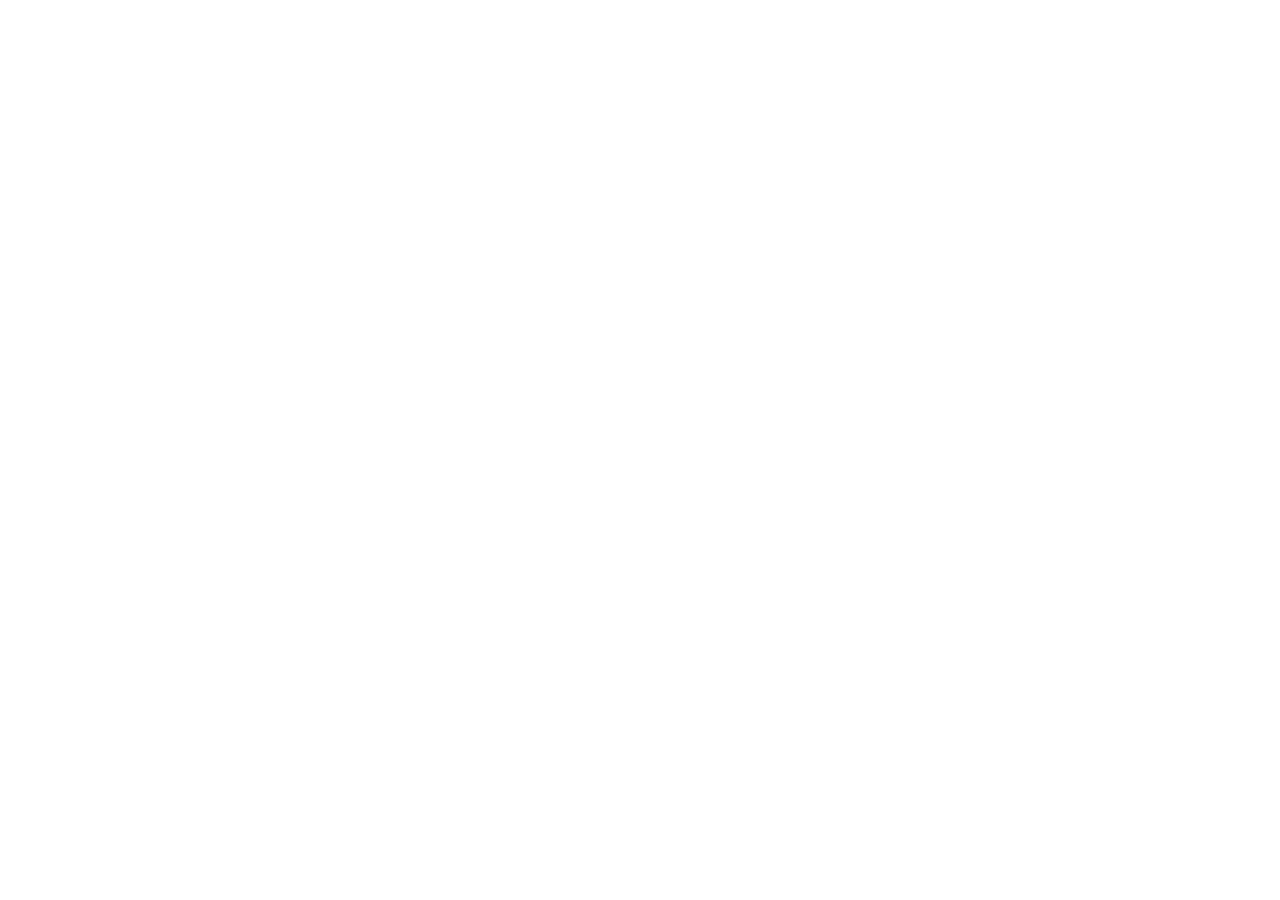
==== index.html @ 3e801aa1 "Add files via upload" ====
<!DOCTYPE html>
<html lang="en">
<head>
    <meta charset="UTF-8">
    <meta http-equiv="X-UA-Compatible" content="IE=edge">
    <meta name="viewport" content="width=device-width, initial-scale=1.0">
    <title>Website with login and registration form</title>
    <link rel="stylesheet" href="style.css">
</head>
<body>
    
    <header class="navigation">
        <h2 class="logo">Logo</h2>
        <nav class="navigation">
            <a href="#">Home</a>
            <a href="#">About</a>
            <a href="#">Servies</a>
            <a href="#">Contact</a>
        </nav>
        <button class="btnLogin-popup">Login</button>
    </header>
    <div class="wrapper">
        <span class="icon-close"><ion-icon name="close"></ion-icon></span>
        <div class="form-box login">
            <h2>Login</h2>
            <form action="#">
                <div class="input-box">
                    <span class="icon"><ion-icon name="mail"></ion-icon></span>
                    <input type="text" required>
                    <label>Email</label>
                </div>
                <div class="input-box">
                    <span class="icon"><ion-icon name="lock-closed"></ion-icon></span>
                    <input type="password" required>
                    <label>Password</label>
                </div>
                <div class="remember-forgot">
                    <label><input type="checkbox">Remember me</label>
                    <a href="#">Forgot Password?</a>
                </div>
                <button type="subm" class="btn">Login</button>
                <div class="login-register">
                    <p>Don't have an account? <a href="#" class="register-link">Register</a></p>
                </div>
            </form>
        </div>


        <div class="form-box register">
            <h2>Registration</h2>
            <form action="#">
                <div class="input-box">
                    <span class="icon"><ion-icon name="person"></ion-icon></span>
                    <input type="text" required>
                    <label>Username</label>
                </div>

                <div class="input-box">
                    <span class="icon"><ion-icon name="mail"></ion-icon></span>
                    <input type="text" required>
                    <label>Email</label>
                </div>
                <div class="input-box">
                    <span class="icon"><ion-icon name="lock-closed"></ion-icon></span>
                    <input type="password" required>
                    <label>Password</label>
                </div>
                <div class="remember-forgot">
                    <label><input type="checkbox">I agree to the terms & conditions</label>
                </div>
                <button type="submit" class="btn">Register</button>
                <div class="login-register">
                    <p>Already have an account? <a href="#" class="login-link">Login</a></p>
                </div>
            </form>
        </div>
    </div>

<script src="script.js"></script>
<script type="module" src="https://unpkg.com/ionicons@7.1.0/dist/ionicons/ionicons.esm.js"></script>
<script nomodule src="https://unpkg.com/ionicons@7.1.0/dist/ionicons/ionicons.js"></script>
    
</body>
</html>
---- style.css ----
@import url('https://fonts.googleapis.com/css2?family=DM+Sans:wght@400;500;700;900&display=swap');

*{
    margin: 0;
    padding: 0;
    box-sizing: border-box;
    font-family: 'DM Sans', sans-serif;
}

body{
    display: flex;
    justify-content: center;
    align-items: center;
    min-height: 100vh;
    background: url('/bg.jpg') no-repeat;
    background-size: cover;
    background-position: center;
}

header {
    position:absolute;
    top: 0;
    left: 0;
    width: 100%;
    padding: 10px 100px;
    display: flex;
    justify-content: space-between;
    align-items: center;
    z-index: 99;
}

.logo{
    font-size: 2em;
    color: #fff;
    user-select: none;
    font-weight: 900 !important;
}

.navigation{
    display: flex;
    align-items: center;
    margin-left: auto;
}

.navigation a {
    position: relative;
    font-size: 1.1em;
    color: #fff;
    text-decoration: none;
    font-weight: 500;
    margin-left: 40px;
}
.navigation a::after{
    content: '';
    position: absolute;
    left: 0;
    bottom: -6px;
    width: 100%;
    height: 3px;
    background: #fff;
    border-radius: 5px;
    transform: scaleX(0);
    transition: transform .5s;
}
.navigation a:hover:after{
    transform-origin: left;
    transform: scaleX(1);
}
.navigation .btnLogin-popup{
    width: 130px;
    height: 50px;
    background: transparent;
    border: 2px solid #fff;
    outline: none;
    border-radius: 6px;
    cursor: pointer;
    font-size: 1.1em;
    color: #fff;
    font-weight: 500;
    margin-left: 40px;
    transition: 0.5s;
}
.navigation .btnLogin-popup:hover{
    background: #fff;
    color: #162938;
}
.wrapper{
    position: relative;
    width: 400px;
    height: 440px;
    background: transparent;
    border: 2px solid rgba(255, 255, 255, 0.5);
    border-radius: 20px;
    backdrop-filter: blur(20px);
    box-shadow: 0 0 30px rgba(0, 0, 0, 0.5);
    display: flex;
    justify-content: center;
    align-items: center;
    overflow: hidden;
    transform: scale(0);
    transition: transform 0.5s ease ,height 0.2s ease;
}
.wrapper.active-popup{
    transform: scale(1);
}
.wrapper.active{
    height: 520px;
}
.wrapper .form-box{
    width: 100%;
    padding: 40px;
}
.wrapper .form-box.login{
    transition: transform 0.18s ease;
    transform: translateX(0);
}
.wrapper.active .form-box.login{
    transition: none;
    transform: translateX(-400px);
}
.wrapper .form-box.register{
    position: absolute;
    transition: none;
    transform: translateX(400px);
}
.wrapper.active .form-box.register{
    transition: transform 0.18s ease;
    transform: translateX(0);
}

.wrapper .icon-close{
    position: absolute;
    top: 0;
    right: 0;
    width: 45px;
    height: 45px;
    background: #162938;
    font-size: 2em;
    color: #fff;
    display: flex;
    justify-content: center;
    align-items: center;
    border-bottom-left-radius: 20px;
    cursor: pointer;
    z-index: 1;
}
.form-box h2{
    font-size: 2em;
    color: #162938;
    text-align: center;
}
.input-box {
    position: relative;
    width: 100%;
    height: 50px;
    border-bottom: 2px solid #162938;
    margin: 30px 0;
}
.input-box label{
    position: absolute;
    top: 50%;
    left: 5px;
    transform: translateY(-50%);
    font-size: 1em;
    color: #162938;
    font-weight: 500;
    pointer-events: none;
    transition: 0.5s;
}
.input-box input:focus~label,
.input-box input:valid~label{
    top: -5px;
}
.input-box input{
    width: 100%;
    height: 100%;
    background: transparent;
    border: none;
    outline: none;
    font-size: 1em;
    color: #162938;
    font-weight: 600;
    padding: 0 35px 0 5px;
}
.input-box .icon{
    position: absolute;
    right: 8px;
    font-size: 1.2em;
    color: #162938;
    line-height: 57px;
}
.remember-forgot{
    font-size: .9em;
    color: #162938;
    font-weight: 500;
    margin: -15px 0 15px;
    display: flex;
    justify-content: space-between;
}
.remember-forgot label input{
    accent-color: #162938;
    margin-right: 3px;
}
.remember-forgot a{
    color: #162938;
    text-decoration: none;
}
.remember-forgot a:hover{
    text-decoration: underline;
}
.btn{
    width: 100%;
    height: 45px;
    background: #162938;
    border: none;
    outline: none;
    border-radius: 6px;
    cursor: pointer;
    font-size: 1em;
    color: white;
    font-weight: 500;
}
.login-register{
    font-size: .9em;
    color: #162938;
    text-align: center;
    font-weight: 500;
    margin: 25px 0 10px;
}
.login-register p a{
    color: #162938;
    text-decoration: none;
    font-weight: 600;
}
.login-register p a:hover{
    text-decoration: underline;
}
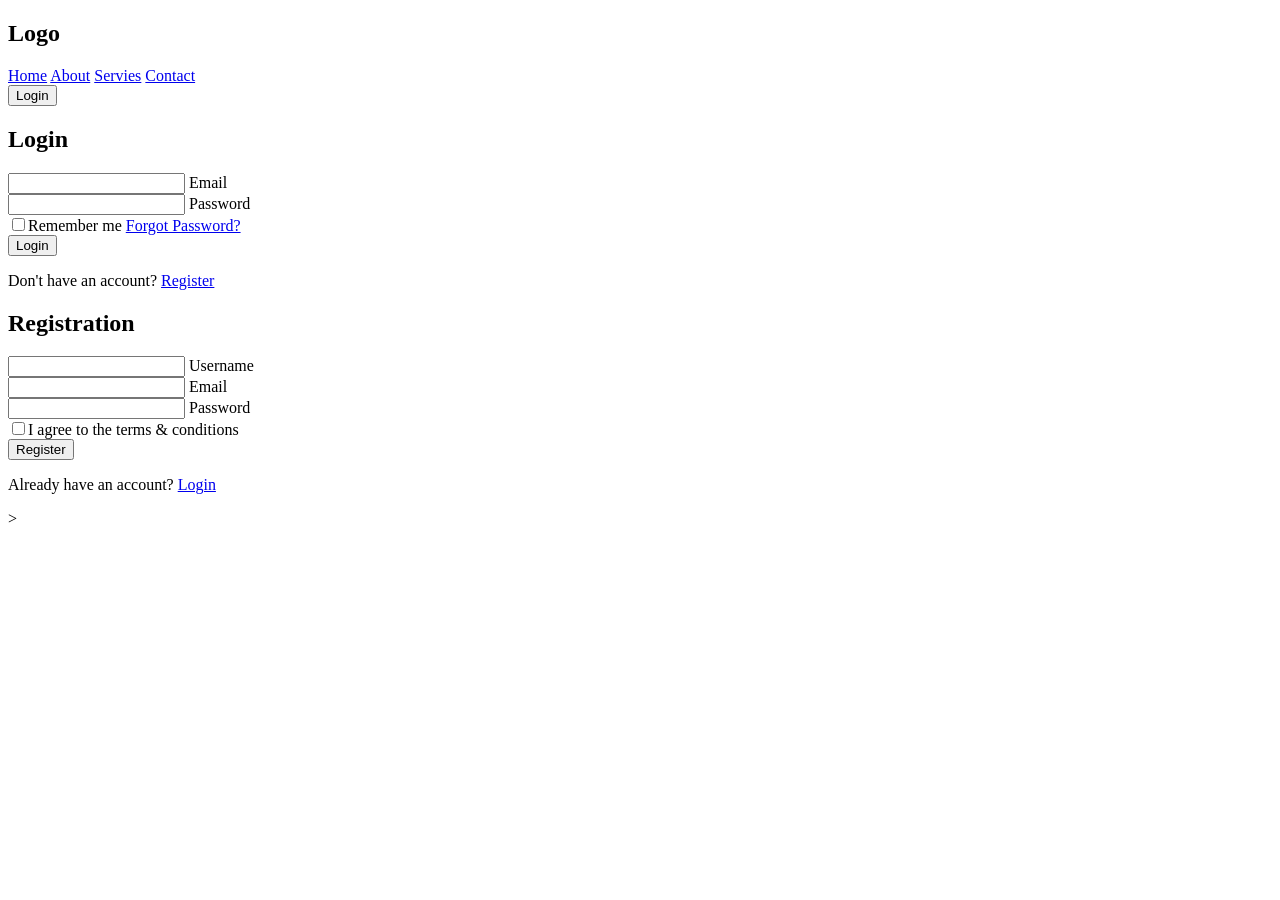
==== commit ec9d7b91: "Update index.html" ====
--- a/index.html
+++ b/index.html
@@ -76,9 +76,7 @@
         </div>
     </div>
 
-<script src="script.js"></script>
-<script type="module" src="https://unpkg.com/ionicons@7.1.0/dist/ionicons/ionicons.esm.js"></script>
-<script nomodule src="https://unpkg.com/ionicons@7.1.0/dist/ionicons/ionicons.js"></script>
+>
     
 </body>
-</html>+</html>
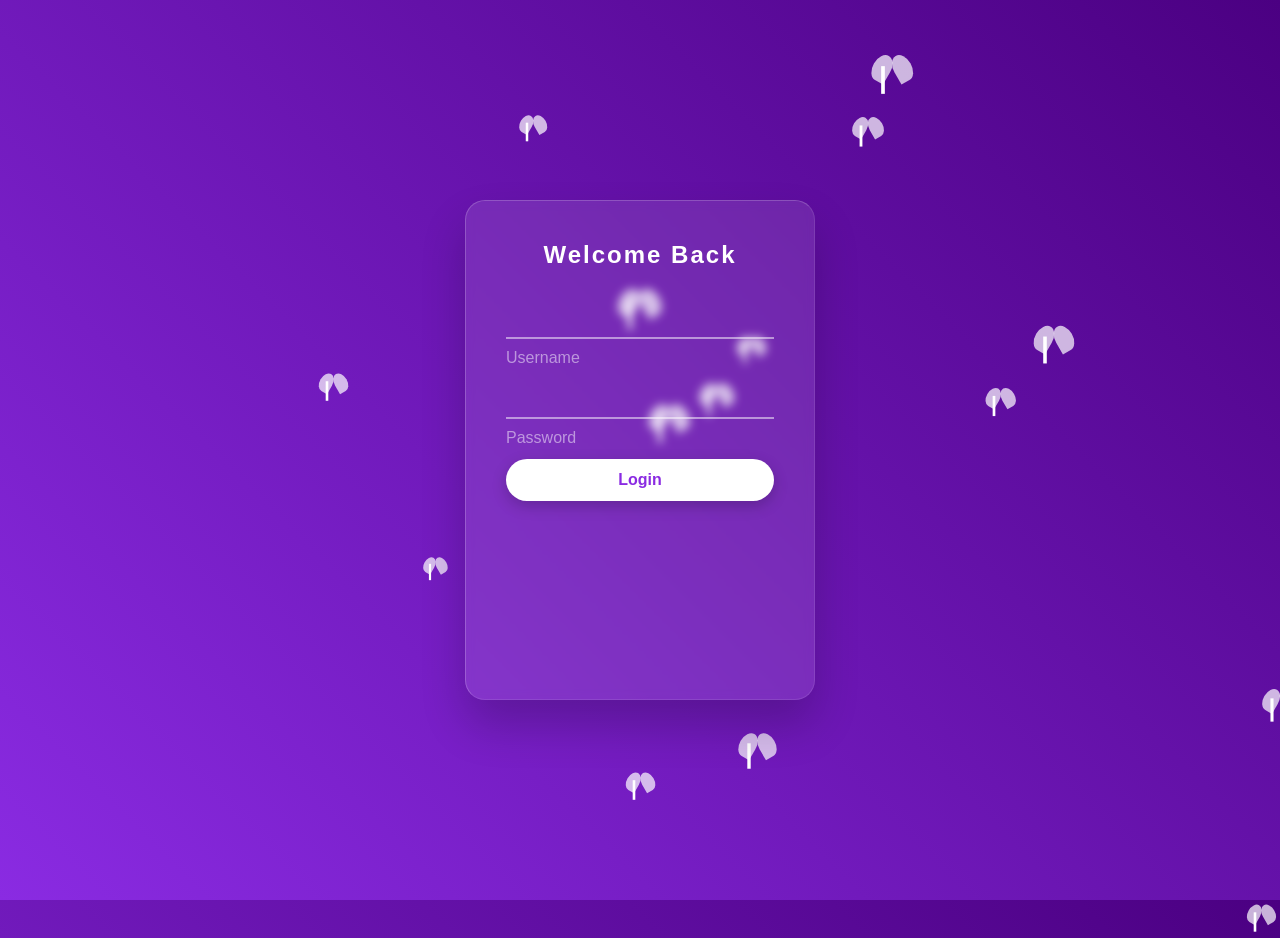
==== commit 4fc4400d: "Update index.html" ====
--- a/index.html
+++ b/index.html
@@ -2,81 +2,417 @@
 <html lang="en">
 <head>
     <meta charset="UTF-8">
-    <meta http-equiv="X-UA-Compatible" content="IE=edge">
     <meta name="viewport" content="width=device-width, initial-scale=1.0">
-    <title>Website with login and registration form</title>
-    <link rel="stylesheet" href="style.css">
+    <title>Animated Login Page</title>
+    <style>
+        * {
+            margin: 0;
+            padding: 0;
+            box-sizing: border-box;
+            font-family: 'Segoe UI', Tahoma, Geneva, Verdana, sans-serif;
+        }
+
+        body {
+            display: flex;
+            justify-content: center;
+            align-items: center;
+            min-height: 100vh;
+            background: linear-gradient(45deg, #8a2be2, #4b0082);
+            overflow: hidden;
+        }
+
+        .container {
+            position: relative;
+            width: 350px;
+            height: 500px;
+            background: rgba(255, 255, 255, 0.1);
+            border-radius: 20px;
+            display: flex;
+            justify-content: center;
+            align-items: center;
+            backdrop-filter: blur(5px);
+            box-shadow: 0 25px 45px rgba(0, 0, 0, 0.2);
+            border: 1px solid rgba(255, 255, 255, 0.2);
+            border-right: 1px solid rgba(255, 255, 255, 0.1);
+            border-bottom: 1px solid rgba(255, 255, 255, 0.1);
+            z-index: 10;
+            padding: 40px;
+            transform-style: preserve-3d;
+        }
+
+        .form {
+            position: relative;
+            width: 100%;
+            height: 100%;
+        }
+
+        h2 {
+            color: white;
+            font-weight: 600;
+            letter-spacing: 2px;
+            margin-bottom: 30px;
+            text-align: center;
+        }
+
+        .inputBox {
+            position: relative;
+            width: 100%;
+            margin-bottom: 40px;
+        }
+
+        .inputBox input {
+            width: 100%;
+            padding: 10px 0;
+            background: transparent;
+            border: none;
+            border-bottom: 2px solid rgba(255, 255, 255, 0.5);
+            outline: none;
+            font-size: 16px;
+            letter-spacing: 1px;
+            color: white;
+            transition: 0.5s;
+        }
+
+        .inputBox input:focus {
+            border-bottom: 2px solid white;
+        }
+
+        .inputBox label {
+            position: absolute;
+            left: 0;
+            padding: 10px 0;
+            font-size: 16px;
+            color: rgba(255, 255, 255, 0.5);
+            pointer-events: none;
+            transition: 0.5s;
+        }
+
+        .inputBox input:focus ~ label,
+        .inputBox input:valid ~ label {
+            transform: translateY(-20px);
+            font-size: 12px;
+            color: white;
+            letter-spacing: 1.5px;
+        }
+
+        .inputBox input:focus ~ .bar:before,
+        .inputBox input:valid ~ .bar:before {
+            width: 100%;
+        }
+
+        .bar {
+            position: relative;
+            display: block;
+            width: 100%;
+        }
+
+        .bar:before {
+            content: '';
+            position: absolute;
+            width: 0;
+            height: 2px;
+            bottom: 0;
+            left: 0;
+            background: white;
+            transition: 0.5s;
+        }
+
+        .btn {
+            position: relative;
+            width: 100%;
+            padding: 12px 0;
+            background: white;
+            border: none;
+            border-radius: 30px;
+            color: #8a2be2;
+            font-size: 16px;
+            font-weight: 600;
+            cursor: pointer;
+            box-shadow: 0 5px 15px rgba(0, 0, 0, 0.2);
+            overflow: hidden;
+            transition: 0.5s;
+        }
+
+        .btn:hover {
+            transform: translateY(-5px);
+            box-shadow: 0 10px 20px rgba(0, 0, 0, 0.3);
+        }
+
+        .btn:before {
+            content: '';
+            position: absolute;
+            top: 0;
+            left: -100%;
+            width: 100%;
+            height: 100%;
+            background: linear-gradient(90deg, transparent, rgba(255, 255, 255, 0.4), transparent);
+            transition: 0.5s;
+        }
+
+        .btn:hover:before {
+            left: 100%;
+        }
+
+        .butterfly {
+            position: absolute;
+            width: 50px;
+            height: 50px;
+            pointer-events: none;
+        }
+
+        .butterfly .wing {
+            position: absolute;
+            width: 20px;
+            height: 30px;
+            background: rgba(255, 255, 255, 0.7);
+            border-radius: 50% 50% 0 50%;
+            transform-origin: bottom right;
+        }
+
+        .butterfly .wing.left {
+            left: 5px;
+            transform: rotate(30deg);
+            animation: flapLeft 2s infinite ease-in-out;
+        }
+
+        .butterfly .wing.right {
+            right: 5px;
+            transform: scaleX(-1) rotate(30deg);
+            animation: flapRight 2s infinite ease-in-out;
+        }
+
+        .butterfly .body {
+            position: absolute;
+            width: 4px;
+            height: 30px;
+            background: white;
+            left: 50%;
+            top: 10px;
+            transform: translateX(-50%);
+        }
+
+        @keyframes flapLeft {
+            0%, 100% { transform: rotate(30deg); }
+            50% { transform: rotate(70deg); }
+        }
+
+        @keyframes flapRight {
+            0%, 100% { transform: scaleX(-1) rotate(30deg); }
+            50% { transform: scaleX(-1) rotate(70deg); }
+        }
+
+        .circles {
+            position: absolute;
+            top: 0;
+            left: 0;
+            width: 100%;
+            height: 100%;
+            overflow: hidden;
+        }
+
+        .circles li {
+            position: absolute;
+            display: block;
+            list-style: none;
+            width: 20px;
+            height: 20px;
+            background: rgba(255, 255, 255, 0.2);
+            animation: animate 25s linear infinite;
+            bottom: -150px;
+            border-radius: 50%;
+        }
+
+        .circles li:nth-child(1) {
+            left: 25%;
+            width: 80px;
+            height: 80px;
+            animation-delay: 0s;
+        }
+
+        .circles li:nth-child(2) {
+            left: 10%;
+            width: 20px;
+            height: 20px;
+            animation-delay: 2s;
+            animation-duration: 12s;
+        }
+
+        .circles li:nth-child(3) {
+            left: 70%;
+            width: 20px;
+            height: 20px;
+            animation-delay: 4s;
+        }
+
+        .circles li:nth-child(4) {
+            left: 40%;
+            width: 60px;
+            height: 60px;
+            animation-delay: 0s;
+            animation-duration: 18s;
+        }
+
+        .circles li:nth-child(5) {
+            left: 65%;
+            width: 20px;
+            height: 20px;
+            animation-delay: 0s;
+        }
+
+        .circles li:nth-child(6) {
+            left: 75%;
+            width: 110px;
+            height: 110px;
+            animation-delay: 3s;
+        }
+
+        .circles li:nth-child(7) {
+            left: 35%;
+            width: 150px;
+            height: 150px;
+            animation-delay: 7s;
+        }
+
+        .circles li:nth-child(8) {
+            left: 50%;
+            width: 25px;
+            height: 25px;
+            animation-delay: 15s;
+            animation-duration: 45s;
+        }
+
+        .circles li:nth-child(9) {
+            left: 20%;
+            width: 15px;
+            height: 15px;
+            animation-delay: 2s;
+            animation-duration: 35s;
+        }
+
+        .circles li:nth-child(10) {
+            left: 85%;
+            width: 150px;
+            height: 150px;
+            animation-delay: 0s;
+            animation-duration: 11s;
+        }
+
+        @keyframes animate {
+            0% {
+                transform: translateY(0) rotate(0deg);
+                opacity: 1;
+                border-radius: 0;
+            }
+            100% {
+                transform: translateY(-1000px) rotate(720deg);
+                opacity: 0;
+                border-radius: 50%;
+            }
+        }
+    </style>
 </head>
 <body>
-    
-    <header class="navigation">
-        <h2 class="logo">Logo</h2>
-        <nav class="navigation">
-            <a href="#">Home</a>
-            <a href="#">About</a>
-            <a href="#">Servies</a>
-            <a href="#">Contact</a>
-        </nav>
-        <button class="btnLogin-popup">Login</button>
-    </header>
-    <div class="wrapper">
-        <span class="icon-close"><ion-icon name="close"></ion-icon></span>
-        <div class="form-box login">
-            <h2>Login</h2>
-            <form action="#">
-                <div class="input-box">
-                    <span class="icon"><ion-icon name="mail"></ion-icon></span>
-                    <input type="text" required>
-                    <label>Email</label>
-                </div>
-                <div class="input-box">
-                    <span class="icon"><ion-icon name="lock-closed"></ion-icon></span>
-                    <input type="password" required>
-                    <label>Password</label>
-                </div>
-                <div class="remember-forgot">
-                    <label><input type="checkbox">Remember me</label>
-                    <a href="#">Forgot Password?</a>
-                </div>
-                <button type="subm" class="btn">Login</button>
-                <div class="login-register">
-                    <p>Don't have an account? <a href="#" class="register-link">Register</a></p>
-                </div>
-            </form>
-        </div>
-
-
-        <div class="form-box register">
-            <h2>Registration</h2>
-            <form action="#">
-                <div class="input-box">
-                    <span class="icon"><ion-icon name="person"></ion-icon></span>
-                    <input type="text" required>
-                    <label>Username</label>
-                </div>
-
-                <div class="input-box">
-                    <span class="icon"><ion-icon name="mail"></ion-icon></span>
-                    <input type="text" required>
-                    <label>Email</label>
-                </div>
-                <div class="input-box">
-                    <span class="icon"><ion-icon name="lock-closed"></ion-icon></span>
-                    <input type="password" required>
-                    <label>Password</label>
-                </div>
-                <div class="remember-forgot">
-                    <label><input type="checkbox">I agree to the terms & conditions</label>
-                </div>
-                <button type="submit" class="btn">Register</button>
-                <div class="login-register">
-                    <p>Already have an account? <a href="#" class="login-link">Login</a></p>
-                </div>
-            </form>
+    <div class="container">
+        <div class="form">
+            <h2>Welcome Back</h2>
+            <div class="inputBox">
+                <input type="text" required>
+                <span class="bar"></span>
+                <label>Username</label>
+            </div>
+            <div class="inputBox">
+                <input type="password" required>
+                <span class="bar"></span>
+                <label>Password</label>
+            </div>
+            <button class="btn">Login</button>
         </div>
     </div>
 
->
-    
+    <ul class="circles">
+        <li></li>
+        <li></li>
+        <li></li>
+        <li></li>
+        <li></li>
+        <li></li>
+        <li></li>
+        <li></li>
+        <li></li>
+        <li></li>
+    </ul>
+
+    <script>
+        // Create and animate butterflies
+        function createButterflies() {
+            const numButterflies = 15;
+            const body = document.querySelector('body');
+            
+            for (let i = 0; i < numButterflies; i++) {
+                const butterfly = document.createElement('div');
+                butterfly.className = 'butterfly';
+                
+                const leftWing = document.createElement('div');
+                leftWing.className = 'wing left';
+                
+                const rightWing = document.createElement('div');
+                rightWing.className = 'wing right';
+                
+                const butterflyBody = document.createElement('div');
+                butterflyBody.className = 'body';
+                
+                butterfly.appendChild(leftWing);
+                butterfly.appendChild(rightWing);
+                butterfly.appendChild(butterflyBody);
+                
+                // Random position
+                butterfly.style.left = Math.random() * window.innerWidth + 'px';
+                butterfly.style.top = Math.random() * window.innerHeight + 'px';
+                
+                // Random size
+                const size = Math.random() * 0.5 + 0.5; // 0.5 to 1
+                butterfly.style.transform = `scale(${size})`;
+                
+                // Random animation duration
+                const animDuration = Math.random() * 5 + 5; // 5 to 10 seconds
+                leftWing.style.animationDuration = animDuration + 's';
+                rightWing.style.animationDuration = animDuration + 's';
+                
+                body.appendChild(butterfly);
+                
+                // Animate butterfly movement
+                animateButterfly(butterfly);
+            }
+        }
+        
+        function animateButterfly(butterfly) {
+            const speed = Math.random() * 3 + 2; // 2 to 5 seconds
+            
+            function move() {
+                const targetX = Math.random() * window.innerWidth;
+                const targetY = Math.random() * window.innerHeight;
+                
+                butterfly.style.transition = `left ${speed}s ease-in-out, top ${speed}s ease-in-out`;
+                butterfly.style.left = targetX + 'px';
+                butterfly.style.top = targetY + 'px';
+                
+                setTimeout(move, speed * 1000);
+            }
+            
+            move();
+        }
+        
+        // Initialize butterflies
+        createButterflies();
+        
+        // Add shimmer effect to login button
+        setInterval(() => {
+            const btn = document.querySelector('.btn');
+            btn.classList.add('shimmer');
+            setTimeout(() => {
+                btn.classList.remove('shimmer');
+            }, 1000);
+        }, 5000);
+    </script>
 </body>
 </html>
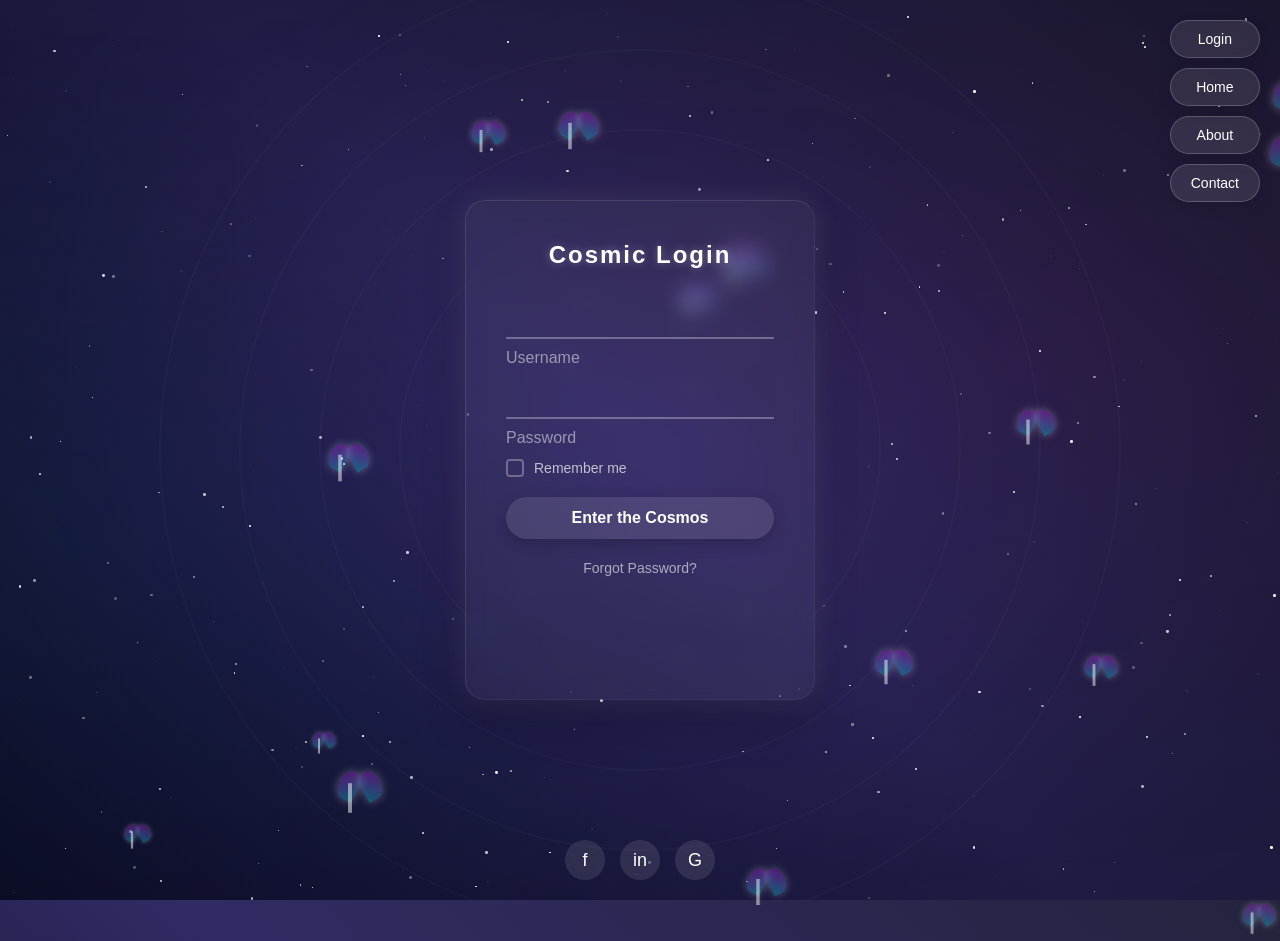
==== commit 4a572f61: "Update index.html" ====
--- a/index.html
+++ b/index.html
@@ -3,7 +3,7 @@
 <head>
     <meta charset="UTF-8">
     <meta name="viewport" content="width=device-width, initial-scale=1.0">
-    <title>Animated Login Page</title>
+    <title>Cosmic Login Experience</title>
     <style>
         * {
             margin: 0;
@@ -17,27 +17,185 @@
             justify-content: center;
             align-items: center;
             min-height: 100vh;
-            background: linear-gradient(45deg, #8a2be2, #4b0082);
+            background: linear-gradient(45deg, #0f0c29, #302b63, #24243e);
             overflow: hidden;
-        }
-
+            position: relative;
+        }
+
+        /* Cosmic background */
+        .cosmic-background {
+            position: fixed;
+            top: 0;
+            left: 0;
+            width: 100%;
+            height: 100%;
+            background: radial-gradient(ellipse at center, rgba(20, 20, 50, 0.2) 0%, rgba(10, 10, 30, 0.5) 100%);
+            z-index: -3;
+        }
+
+        /* Galaxy animation */
+        .galaxy {
+            position: fixed;
+            top: 0;
+            left: 0;
+            width: 100%;
+            height: 100%;
+            background: url('data:image/svg+xml;utf8,<svg xmlns="http://www.w3.org/2000/svg" width="400" height="400" viewBox="0 0 800 800"><g fill="none" stroke="rgba(255,255,255,0.1)" stroke-width="1"><circle cx="400" cy="400" r="300"/><circle cx="400" cy="400" r="250"/><circle cx="400" cy="400" r="200"/><circle cx="400" cy="400" r="150"/><circle cx="400" cy="400" r="100"/><circle cx="400" cy="400" r="50"/></g></svg>') center/cover;
+            opacity: 0.3;
+            animation: rotate 120s linear infinite;
+            z-index: -2;
+        }
+
+        @keyframes rotate {
+            0% {
+                transform: rotate(0deg) scale(1);
+            }
+            50% {
+                transform: rotate(180deg) scale(1.5);
+            }
+            100% {
+                transform: rotate(360deg) scale(1);
+            }
+        }
+
+        /* Nebula effect */
+        .nebula {
+            position: fixed;
+            top: 0;
+            left: 0;
+            width: 100%;
+            height: 100%;
+            background: radial-gradient(ellipse at center, 
+                rgba(100, 0, 255, 0.1) 0%, 
+                rgba(0, 0, 0, 0) 70%),
+                radial-gradient(ellipse at 80% 40%, 
+                rgba(255, 0, 100, 0.1) 0%, 
+                rgba(0, 0, 0, 0) 70%),
+                radial-gradient(ellipse at 10% 60%, 
+                rgba(0, 200, 255, 0.1) 0%, 
+                rgba(0, 0, 0, 0) 70%);
+            opacity: 0.5;
+            animation: nebula-pulse 15s ease-in-out infinite alternate;
+            z-index: -2;
+        }
+
+        @keyframes nebula-pulse {
+            0% {
+                opacity: 0.3;
+                transform: scale(1);
+            }
+            100% {
+                opacity: 0.7;
+                transform: scale(1.2);
+            }
+        }
+
+        /* Stars */
+        .stars {
+            position: fixed;
+            top: 0;
+            left: 0;
+            width: 100%;
+            height: 100%;
+            z-index: -1;
+        }
+
+        .star {
+            position: absolute;
+            background: white;
+            border-radius: 50%;
+            animation: twinkle var(--duration) ease-in-out infinite;
+            opacity: var(--opacity);
+        }
+
+        @keyframes twinkle {
+            0%, 100% { opacity: var(--opacity); }
+            50% { opacity: 0.2; }
+        }
+
+        /* Falling stars */
+        .falling-star {
+            position: absolute;
+            width: 2px;
+            height: 2px;
+            background: white;
+            border-radius: 50%;
+            animation: fall var(--fall-duration) linear forwards;
+            opacity: 0;
+            z-index: -1;
+        }
+
+        @keyframes fall {
+            0% {
+                transform: translateY(-100vh) translateX(0) rotate(0deg);
+                opacity: 1;
+                width: 2px;
+                height: 2px;
+                box-shadow: 0 0 0 transparent;
+            }
+            20% {
+                opacity: 1;
+                width: 4px;
+                height: 4px;
+                box-shadow: 0 0 20px rgba(255, 255, 255, 0.7);
+            }
+            100% {
+                transform: translateY(100vh) translateX(var(--translateX)) rotate(var(--rotate));
+                opacity: 0;
+                width: 2px;
+                height: 2px;
+                box-shadow: 0 0 0 transparent;
+            }
+        }
+
+        /* Cosmic dust particles */
+        .dust-particle {
+            position: absolute;
+            width: 2px;
+            height: 2px;
+            background: rgba(255, 255, 255, 0.3);
+            border-radius: 50%;
+            animation: float var(--float-duration) linear infinite;
+            opacity: var(--dust-opacity);
+            z-index: -1;
+        }
+
+        @keyframes float {
+            0% {
+                transform: translate(0, 0) rotate(0deg);
+            }
+            100% {
+                transform: translate(var(--translateX), var(--translateY)) rotate(var(--rotate));
+            }
+        }
+
+        /* Login container */
         .container {
             position: relative;
             width: 350px;
             height: 500px;
-            background: rgba(255, 255, 255, 0.1);
+            background: rgba(255, 255, 255, 0.05);
             border-radius: 20px;
             display: flex;
             justify-content: center;
             align-items: center;
-            backdrop-filter: blur(5px);
-            box-shadow: 0 25px 45px rgba(0, 0, 0, 0.2);
-            border: 1px solid rgba(255, 255, 255, 0.2);
-            border-right: 1px solid rgba(255, 255, 255, 0.1);
-            border-bottom: 1px solid rgba(255, 255, 255, 0.1);
+            backdrop-filter: blur(10px);
+            box-shadow: 0 25px 45px rgba(0, 0, 0, 0.2),
+                        0 0 30px rgba(255, 255, 255, 0.1);
+            border: 1px solid rgba(255, 255, 255, 0.1);
+            border-right: 1px solid rgba(255, 255, 255, 0.05);
+            border-bottom: 1px solid rgba(255, 255, 255, 0.05);
             z-index: 10;
             padding: 40px;
             transform-style: preserve-3d;
+            animation: containerFloat 6s ease-in-out infinite;
+        }
+
+        @keyframes containerFloat {
+            0%, 100% { transform: translateY(0) rotateX(0deg) rotateY(0deg); }
+            25% { transform: translateY(-10px) rotateX(2deg) rotateY(-2deg); }
+            50% { transform: translateY(0) rotateX(0deg) rotateY(0deg); }
+            75% { transform: translateY(10px) rotateX(-2deg) rotateY(2deg); }
         }
 
         .form {
@@ -52,6 +210,13 @@
             letter-spacing: 2px;
             margin-bottom: 30px;
             text-align: center;
+            text-shadow: 0 0 10px rgba(255, 255, 255, 0.3);
+            animation: glow 3s ease-in-out infinite;
+        }
+
+        @keyframes glow {
+            0%, 100% { text-shadow: 0 0 10px rgba(255, 255, 255, 0.3); }
+            50% { text-shadow: 0 0 20px rgba(255, 255, 255, 0.7), 0 0 30px rgba(120, 0, 255, 0.5); }
         }
 
         .inputBox {
@@ -65,7 +230,7 @@
             padding: 10px 0;
             background: transparent;
             border: none;
-            border-bottom: 2px solid rgba(255, 255, 255, 0.5);
+            border-bottom: 2px solid rgba(255, 255, 255, 0.3);
             outline: none;
             font-size: 16px;
             letter-spacing: 1px;
@@ -74,7 +239,7 @@
         }
 
         .inputBox input:focus {
-            border-bottom: 2px solid white;
+            border-bottom: 2px solid rgba(255, 255, 255, 0.8);
         }
 
         .inputBox label {
@@ -91,7 +256,7 @@
         .inputBox input:valid ~ label {
             transform: translateY(-20px);
             font-size: 12px;
-            color: white;
+            color: rgba(255, 255, 255, 0.8);
             letter-spacing: 1.5px;
         }
 
@@ -113,7 +278,7 @@
             height: 2px;
             bottom: 0;
             left: 0;
-            background: white;
+            background: linear-gradient(90deg, transparent, rgba(255, 255, 255, 0.8), transparent);
             transition: 0.5s;
         }
 
@@ -121,10 +286,10 @@
             position: relative;
             width: 100%;
             padding: 12px 0;
-            background: white;
+            background: rgba(255, 255, 255, 0.1);
             border: none;
             border-radius: 30px;
-            color: #8a2be2;
+            color: white;
             font-size: 16px;
             font-weight: 600;
             cursor: pointer;
@@ -135,7 +300,9 @@
 
         .btn:hover {
             transform: translateY(-5px);
-            box-shadow: 0 10px 20px rgba(0, 0, 0, 0.3);
+            box-shadow: 0 10px 20px rgba(0, 0, 0, 0.3),
+                        0 0 20px rgba(255, 255, 255, 0.2);
+            background: rgba(255, 255, 255, 0.2);
         }
 
         .btn:before {
@@ -145,7 +312,7 @@
             left: -100%;
             width: 100%;
             height: 100%;
-            background: linear-gradient(90deg, transparent, rgba(255, 255, 255, 0.4), transparent);
+            background: linear-gradient(90deg, transparent, rgba(255, 255, 255, 0.2), transparent);
             transition: 0.5s;
         }
 
@@ -153,39 +320,101 @@
             left: 100%;
         }
 
+        .shimmer {
+            animation: shimmer 1s linear;
+        }
+
+        @keyframes shimmer {
+            0% { background-position: -100% 0; }
+            100% { background-position: 200% 0; }
+        }
+
+        /* Navigation buttons */
+        .nav-buttons {
+            position: fixed;
+            top: 20px;
+            right: 20px;
+            display: flex;
+            flex-direction: column;
+            gap: 10px;
+            z-index: 100;
+        }
+
+        .nav-btn {
+            padding: 10px 20px;
+            background: rgba(255, 255, 255, 0.1);
+            border: 1px solid rgba(255, 255, 255, 0.2);
+            border-radius: 30px;
+            color: white;
+            font-size: 14px;
+            cursor: pointer;
+            transition: 0.3s;
+            backdrop-filter: blur(5px);
+            box-shadow: 0 5px 15px rgba(0, 0, 0, 0.1);
+            overflow: hidden;
+            position: relative;
+        }
+
+        .nav-btn:hover {
+            background: rgba(255, 255, 255, 0.2);
+            transform: translateY(-3px);
+            box-shadow: 0 8px 20px rgba(0, 0, 0, 0.2),
+                        0 0 15px rgba(255, 255, 255, 0.1);
+        }
+
+        .nav-btn:before {
+            content: '';
+            position: absolute;
+            top: 0;
+            left: -100%;
+            width: 100%;
+            height: 100%;
+            background: linear-gradient(90deg, transparent, rgba(255, 255, 255, 0.2), transparent);
+            transition: 0.5s;
+        }
+
+        .nav-btn:hover:before {
+            left: 100%;
+        }
+
+        /* Butterfly styles */
         .butterfly {
             position: absolute;
             width: 50px;
             height: 50px;
             pointer-events: none;
+            z-index: 5;
         }
 
         .butterfly .wing {
             position: absolute;
             width: 20px;
             height: 30px;
-            background: rgba(255, 255, 255, 0.7);
+            background: rgba(255, 255, 255, 0.2);
             border-radius: 50% 50% 0 50%;
             transform-origin: bottom right;
+            box-shadow: 0 0 10px rgba(255, 255, 255, 0.3);
         }
 
         .butterfly .wing.left {
             left: 5px;
             transform: rotate(30deg);
             animation: flapLeft 2s infinite ease-in-out;
+            background: linear-gradient(135deg, rgba(255, 0, 255, 0.3), rgba(0, 255, 255, 0.3));
         }
 
         .butterfly .wing.right {
             right: 5px;
             transform: scaleX(-1) rotate(30deg);
             animation: flapRight 2s infinite ease-in-out;
+            background: linear-gradient(135deg, rgba(255, 0, 255, 0.3), rgba(0, 255, 255, 0.3));
         }
 
         .butterfly .body {
             position: absolute;
             width: 4px;
             height: 30px;
-            background: white;
+            background: rgba(255, 255, 255, 0.5);
             left: 50%;
             top: 10px;
             transform: translateX(-50%);
@@ -201,120 +430,119 @@
             50% { transform: scaleX(-1) rotate(70deg); }
         }
 
-        .circles {
-            position: absolute;
-            top: 0;
+        /* Social links */
+        .social-links {
+            position: absolute;
+            bottom: 20px;
             left: 0;
             width: 100%;
-            height: 100%;
-            overflow: hidden;
-        }
-
-        .circles li {
-            position: absolute;
-            display: block;
-            list-style: none;
-            width: 20px;
-            height: 20px;
+            display: flex;
+            justify-content: center;
+            gap: 15px;
+        }
+
+        .social-icon {
+            width: 40px;
+            height: 40px;
+            border-radius: 50%;
+            background: rgba(255, 255, 255, 0.1);
+            display: flex;
+            justify-content: center;
+            align-items: center;
+            color: white;
+            font-size: 18px;
+            transition: 0.3s;
+            cursor: pointer;
+        }
+
+        .social-icon:hover {
+            transform: translateY(-5px);
             background: rgba(255, 255, 255, 0.2);
-            animation: animate 25s linear infinite;
-            bottom: -150px;
-            border-radius: 50%;
-        }
-
-        .circles li:nth-child(1) {
-            left: 25%;
-            width: 80px;
-            height: 80px;
-            animation-delay: 0s;
-        }
-
-        .circles li:nth-child(2) {
-            left: 10%;
-            width: 20px;
-            height: 20px;
-            animation-delay: 2s;
-            animation-duration: 12s;
-        }
-
-        .circles li:nth-child(3) {
-            left: 70%;
-            width: 20px;
-            height: 20px;
-            animation-delay: 4s;
-        }
-
-        .circles li:nth-child(4) {
-            left: 40%;
-            width: 60px;
-            height: 60px;
-            animation-delay: 0s;
-            animation-duration: 18s;
-        }
-
-        .circles li:nth-child(5) {
-            left: 65%;
-            width: 20px;
-            height: 20px;
-            animation-delay: 0s;
-        }
-
-        .circles li:nth-child(6) {
-            left: 75%;
-            width: 110px;
-            height: 110px;
-            animation-delay: 3s;
-        }
-
-        .circles li:nth-child(7) {
-            left: 35%;
-            width: 150px;
-            height: 150px;
-            animation-delay: 7s;
-        }
-
-        .circles li:nth-child(8) {
+            box-shadow: 0 5px 15px rgba(0, 0, 0, 0.2),
+                        0 0 15px rgba(255, 255, 255, 0.2);
+        }
+
+        /* Forgot password link */
+        .forgot-password {
+            text-align: center;
+            margin-top: 20px;
+        }
+
+        .forgot-password a {
+            color: rgba(255, 255, 255, 0.6);
+            text-decoration: none;
+            font-size: 14px;
+            transition: 0.3s;
+        }
+
+        .forgot-password a:hover {
+            color: white;
+            text-shadow: 0 0 10px rgba(255, 255, 255, 0.5);
+        }
+
+        /* Remember me checkbox */
+        .remember-me {
+            display: flex;
+            align-items: center;
+            margin-top: 20px;
+            margin-bottom: 20px;
+        }
+
+        .remember-me input {
+            margin-right: 10px;
+            appearance: none;
+            width: 18px;
+            height: 18px;
+            border: 2px solid rgba(255, 255, 255, 0.3);
+            border-radius: 4px;
+            outline: none;
+            cursor: pointer;
+            position: relative;
+            transition: 0.3s;
+        }
+
+        .remember-me input:checked {
+            background: rgba(255, 255, 255, 0.2);
+            border-color: rgba(255, 255, 255, 0.5);
+        }
+
+        .remember-me input:checked:after {
+            content: '✓';
+            position: absolute;
+            color: white;
+            font-size: 14px;
+            top: 50%;
             left: 50%;
-            width: 25px;
-            height: 25px;
-            animation-delay: 15s;
-            animation-duration: 45s;
-        }
-
-        .circles li:nth-child(9) {
-            left: 20%;
-            width: 15px;
-            height: 15px;
-            animation-delay: 2s;
-            animation-duration: 35s;
-        }
-
-        .circles li:nth-child(10) {
-            left: 85%;
-            width: 150px;
-            height: 150px;
-            animation-delay: 0s;
-            animation-duration: 11s;
-        }
-
-        @keyframes animate {
-            0% {
-                transform: translateY(0) rotate(0deg);
-                opacity: 1;
-                border-radius: 0;
-            }
-            100% {
-                transform: translateY(-1000px) rotate(720deg);
-                opacity: 0;
-                border-radius: 50%;
-            }
+            transform: translate(-50%, -50%);
+        }
+
+        .remember-me label {
+            color: rgba(255, 255, 255, 0.7);
+            font-size: 14px;
+            cursor: pointer;
         }
     </style>
 </head>
 <body>
+    <!-- Cosmic background layers -->
+    <div class="cosmic-background"></div>
+    <div class="galaxy"></div>
+    <div class="nebula"></div>
+    
+    <!-- Stars container -->
+    <div class="stars"></div>
+    
+    <!-- Navigation buttons -->
+    <div class="nav-buttons">
+        <button class="nav-btn login-nav-btn">Login</button>
+        <button class="nav-btn">Home</button>
+        <button class="nav-btn">About</button>
+        <button class="nav-btn">Contact</button>
+    </div>
+
     <div class="container">
         <div class="form">
-            <h2>Welcome Back</h2>
+            <h2>Cosmic Login</h2>
             <div class="inputBox">
                 <input type="text" required>
                 <span class="bar"></span>
@@ -325,24 +553,132 @@
                 <span class="bar"></span>
                 <label>Password</label>
             </div>
-            <button class="btn">Login</button>
+            
+            <div class="remember-me">
+                <input type="checkbox" id="remember">
+                <label for="remember">Remember me</label>
+            </div>
+            
+            <button class="btn">Enter the Cosmos</button>
+            
+            <div class="forgot-password">
+                <a href="#">Forgot Password?</a>
+            </div>
         </div>
     </div>
-
-    <ul class="circles">
-        <li></li>
-        <li></li>
-        <li></li>
-        <li></li>
-        <li></li>
-        <li></li>
-        <li></li>
-        <li></li>
-        <li></li>
-        <li></li>
-    </ul>
+    
+    <div class="social-links">
+        <div class="social-icon">f</div>
+        <div class="social-icon">in</div>
+        <div class="social-icon">G</div>
+    </div>
 
     <script>
+        // Create stars
+        function createStars() {
+            const starsContainer = document.querySelector('.stars');
+            const starCount = 200;
+            
+            for (let i = 0; i < starCount; i++) {
+                const star = document.createElement('div');
+                star.className = 'star';
+                
+                // Random size between 1-3px
+                const size = Math.random() * 2 + 1;
+                star.style.width = `${size}px`;
+                star.style.height = `${size}px`;
+                
+                // Random position
+                star.style.left = `${Math.random() * 100}%`;
+                star.style.top = `${Math.random() * 100}%`;
+                
+                // Random opacity
+                const opacity = Math.random() * 0.8 + 0.2;
+                star.style.setProperty('--opacity', opacity);
+                
+                // Random animation duration
+                const duration = Math.random() * 3 + 2;
+                star.style.setProperty('--duration', `${duration}s`);
+                
+                starsContainer.appendChild(star);
+            }
+        }
+        
+        // Create falling stars
+        function createFallingStars() {
+            const body = document.querySelector('body');
+            
+            function createFallingStar() {
+                const star = document.createElement('div');
+                star.className = 'falling-star';
+                
+                // Random position
+                star.style.left = `${Math.random() * 100}%`;
+                
+                // Random fall duration
+                const fallDuration = Math.random() * 3 + 2;
+                star.style.setProperty('--fall-duration', `${fallDuration}s`);
+                
+                // Random horizontal movement
+                const translateX = (Math.random() - 0.5) * 200;
+                star.style.setProperty('--translateX', `${translateX}px`);
+                
+                // Random rotation
+                const rotate = (Math.random() - 0.5) * 360;
+                star.style.setProperty('--rotate', `${rotate}deg`);
+                
+                body.appendChild(star);
+                
+                // Remove star after animation completes
+                setTimeout(() => {
+                    star.remove();
+                }, fallDuration * 1000);
+            }
+            
+            // Create a falling star every 1-3 seconds
+            setInterval(() => {
+                createFallingStar();
+            }, Math.random() * 2000 + 1000);
+        }
+        
+        // Create cosmic dust particles
+        function createCosmicDust() {
+            const body = document.querySelector('body');
+            const dustCount = 100;
+            
+            for (let i = 0; i < dustCount; i++) {
+                const dust = document.createElement('div');
+                dust.className = 'dust-particle';
+                
+                // Random size
+                const size = Math.random() * 1.5 + 0.5;
+                dust.style.width = `${size}px`;
+                dust.style.height = `${size}px`;
+                
+                // Random position
+                dust.style.left = `${Math.random() * 100}%`;
+                dust.style.top = `${Math.random() * 100}%`;
+                
+                // Random opacity
+                const opacity = Math.random() * 0.5 + 0.1;
+                dust.style.setProperty('--dust-opacity', opacity);
+                
+                // Random movement
+                const translateX = (Math.random() - 0.5) * 100;
+                const translateY = (Math.random() - 0.5) * 100;
+                const rotate = Math.random() * 360;
+                dust.style.setProperty('--translateX', `${translateX}px`);
+                dust.style.setProperty('--translateY', `${translateY}px`);
+                dust.style.setProperty('--rotate', `${rotate}deg`);
+                
+                // Random animation duration
+                const floatDuration = Math.random() * 20 + 10;
+                dust.style.setProperty('--float-duration', `${floatDuration}s`);
+                
+                body.appendChild(dust);
+            }
+        }
+        
         // Create and animate butterflies
         function createButterflies() {
             const numButterflies = 15;
@@ -402,17 +738,54 @@
             move();
         }
         
-        // Initialize butterflies
-        createButterflies();
-        
-        // Add shimmer effect to login button
-        setInterval(() => {
-            const btn = document.querySelector('.btn');
-            btn.classList.add('shimmer');
-            setTimeout(() => {
-                btn.classList.remove('shimmer');
-            }, 1000);
-        }, 5000);
+        // Initialize all animations
+        document.addEventListener('DOMContentLoaded', function() {
+            createStars();
+            createFallingStars();
+            createCosmicDust();
+            createButterflies();
+            
+            // Add shimmer effect to login button
+            setInterval(() => {
+                const btn = document.querySelector('.btn');
+                btn.style.background = 'linear-gradient(90deg, rgba(255, 255, 255, 0.1), rgba(255, 255, 255, 0.3), rgba(255, 255, 255, 0.1))';
+                btn.style.backgroundSize = '200% 100%';
+                btn.classList.add('shimmer');
+                
+                setTimeout(() => {
+                    btn.classList.remove('shimmer');
+                    btn.style.background = 'rgba(255, 255, 255, 0.1)';
+                }, 1000);
+            }, 5000);
+            
+            // Login button functionality
+            const loginNavBtn = document.querySelector('.login-nav-btn');
+            const container = document.querySelector('.container');
+            
+            loginNavBtn.addEventListener('click', function() {
+                container.style.animation = 'none';
+                void container.offsetWidth; // Trigger reflow
+                container.style.animation = 'containerFloat 6s ease-in-out infinite';
+                
+                // Add focus effect
+                container.style.boxShadow = '0 0 30px rgba(255, 255, 255, 0.3), 0 25px 45px rgba(0, 0, 0, 0.2)';
+                setTimeout(() => {
+                    container.style.boxShadow = '0 25px 45px rgba(0, 0, 0, 0.2)';
+                }, 2000);
+            });
+            
+            // Social icons hover effect
+            const socialIcons = document.querySelectorAll('.social-icon');
+            socialIcons.forEach(icon => {
+                icon.addEventListener('mouseenter', function() {
+                    this.style.transform = 'translateY(-5px) scale(1.1)';
+                });
+                
+                icon.addEventListener('mouseleave', function() {
+                    this.style.transform = 'translateY(0) scale(1)';
+                });
+            });
+        });
     </script>
 </body>
 </html>
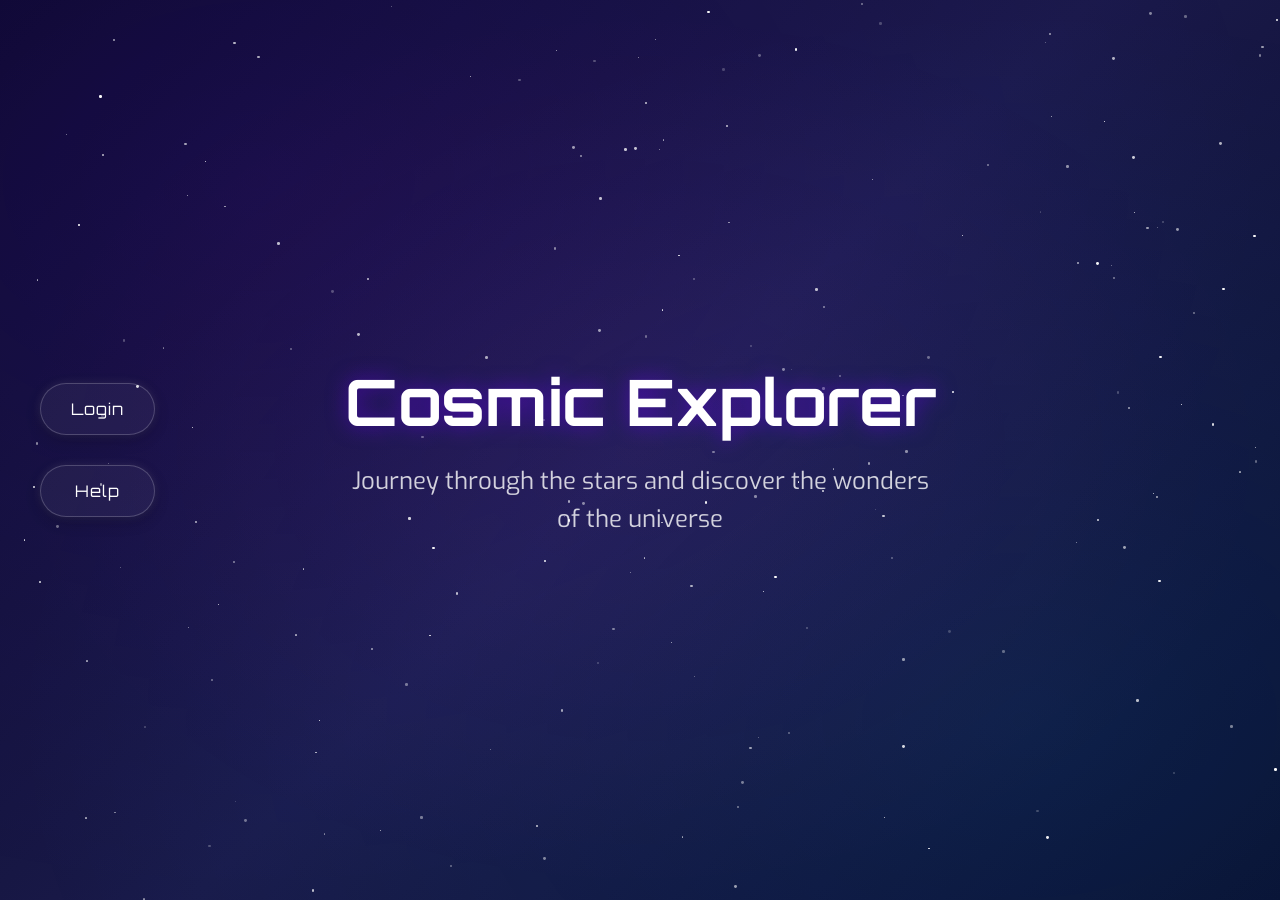
==== commit 74424136: "Update index.html" ====
--- a/index.html
+++ b/index.html
@@ -3,131 +3,95 @@
 <head>
     <meta charset="UTF-8">
     <meta name="viewport" content="width=device-width, initial-scale=1.0">
-    <title>Cosmic Login Experience</title>
+    <title>Cosmic Experience</title>
+    <link href="https://fonts.googleapis.com/css2?family=Orbitron:wght@400;500;700&family=Exo:wght@300;400;700&display=swap" rel="stylesheet">
     <style>
         * {
             margin: 0;
             padding: 0;
             box-sizing: border-box;
-            font-family: 'Segoe UI', Tahoma, Geneva, Verdana, sans-serif;
         }
 
         body {
-            display: flex;
-            justify-content: center;
-            align-items: center;
-            min-height: 100vh;
-            background: linear-gradient(45deg, #0f0c29, #302b63, #24243e);
+            font-family: 'Exo', sans-serif;
             overflow: hidden;
             position: relative;
-        }
-
-        /* Cosmic background */
-        .cosmic-background {
+            width: 100vw;
+            height: 100vh;
+            background: linear-gradient(135deg, #0a0a2a 0%, #1a1a4a 50%, #0a0a2a 100%);
+            color: #fff;
+        }
+
+        /* Space background */
+        .space-container {
             position: fixed;
             top: 0;
             left: 0;
             width: 100%;
             height: 100%;
-            background: radial-gradient(ellipse at center, rgba(20, 20, 50, 0.2) 0%, rgba(10, 10, 30, 0.5) 100%);
-            z-index: -3;
-        }
-
-        /* Galaxy animation */
-        .galaxy {
-            position: fixed;
+            z-index: 0;
+            overflow: hidden;
+        }
+
+        /* Stars */
+        .stars {
+            position: absolute;
             top: 0;
             left: 0;
             width: 100%;
             height: 100%;
-            background: url('data:image/svg+xml;utf8,<svg xmlns="http://www.w3.org/2000/svg" width="400" height="400" viewBox="0 0 800 800"><g fill="none" stroke="rgba(255,255,255,0.1)" stroke-width="1"><circle cx="400" cy="400" r="300"/><circle cx="400" cy="400" r="250"/><circle cx="400" cy="400" r="200"/><circle cx="400" cy="400" r="150"/><circle cx="400" cy="400" r="100"/><circle cx="400" cy="400" r="50"/></g></svg>') center/cover;
-            opacity: 0.3;
-            animation: rotate 120s linear infinite;
-            z-index: -2;
-        }
-
-        @keyframes rotate {
-            0% {
-                transform: rotate(0deg) scale(1);
-            }
-            50% {
-                transform: rotate(180deg) scale(1.5);
-            }
-            100% {
-                transform: rotate(360deg) scale(1);
-            }
+            z-index: 1;
+        }
+
+        .star {
+            position: absolute;
+            background-color: #fff;
+            border-radius: 50%;
+            animation: twinkle var(--duration, 3s) ease-in-out infinite;
+            opacity: var(--opacity, 0.7);
+        }
+
+        @keyframes twinkle {
+            0%, 100% { opacity: var(--opacity, 0.7); }
+            50% { opacity: 0.2; }
         }
 
         /* Nebula effect */
         .nebula {
-            position: fixed;
+            position: absolute;
             top: 0;
             left: 0;
             width: 100%;
             height: 100%;
-            background: radial-gradient(ellipse at center, 
-                rgba(100, 0, 255, 0.1) 0%, 
-                rgba(0, 0, 0, 0) 70%),
-                radial-gradient(ellipse at 80% 40%, 
-                rgba(255, 0, 100, 0.1) 0%, 
-                rgba(0, 0, 0, 0) 70%),
-                radial-gradient(ellipse at 10% 60%, 
-                rgba(0, 200, 255, 0.1) 0%, 
-                rgba(0, 0, 0, 0) 70%);
-            opacity: 0.5;
-            animation: nebula-pulse 15s ease-in-out infinite alternate;
-            z-index: -2;
-        }
-
-        @keyframes nebula-pulse {
-            0% {
-                opacity: 0.3;
-                transform: scale(1);
-            }
-            100% {
-                opacity: 0.7;
-                transform: scale(1.2);
-            }
-        }
-
-        /* Stars */
-        .stars {
-            position: fixed;
-            top: 0;
-            left: 0;
-            width: 100%;
-            height: 100%;
-            z-index: -1;
-        }
-
-        .star {
-            position: absolute;
-            background: white;
-            border-radius: 50%;
-            animation: twinkle var(--duration) ease-in-out infinite;
-            opacity: var(--opacity);
-        }
-
-        @keyframes twinkle {
-            0%, 100% { opacity: var(--opacity); }
-            50% { opacity: 0.2; }
-        }
-
-        /* Falling stars */
-        .falling-star {
+            background: 
+                radial-gradient(ellipse at 20% 20%, rgba(111, 0, 255, 0.1) 0%, rgba(0, 0, 0, 0) 70%),
+                radial-gradient(ellipse at 80% 80%, rgba(0, 183, 255, 0.1) 0%, rgba(0, 0, 0, 0) 70%),
+                radial-gradient(ellipse at 50% 50%, rgba(255, 0, 128, 0.05) 0%, rgba(0, 0, 0, 0) 70%);
+            animation: nebula-drift 60s linear infinite;
+            z-index: 0;
+        }
+
+        @keyframes nebula-drift {
+            0% { background-position: 0% 0%; }
+            50% { background-position: 100% 100%; }
+            100% { background-position: 0% 0%; }
+        }
+
+        /* Shooting stars */
+        .shooting-star {
             position: absolute;
             width: 2px;
             height: 2px;
-            background: white;
+            background-color: #fff;
             border-radius: 50%;
-            animation: fall var(--fall-duration) linear forwards;
+            animation: shoot var(--duration, 3s) linear forwards;
             opacity: 0;
-            z-index: -1;
-        }
-
-        @keyframes fall {
+            z-index: 2;
+        }
+
+        @keyframes shoot {
             0% {
-                transform: translateY(-100vh) translateX(0) rotate(0deg);
+                transform: translate(0, 0) rotate(var(--angle, 45deg));
                 opacity: 1;
                 width: 2px;
                 height: 2px;
@@ -137,10 +101,10 @@
                 opacity: 1;
                 width: 4px;
                 height: 4px;
-                box-shadow: 0 0 20px rgba(255, 255, 255, 0.7);
+                box-shadow: 0 0 20px rgba(255, 255, 255, 0.7), 0 0 40px rgba(70, 131, 255, 0.3);
             }
             100% {
-                transform: translateY(100vh) translateX(var(--translateX)) rotate(var(--rotate));
+                transform: translate(var(--distance, 300px), var(--distance, 300px)) rotate(var(--angle, 45deg));
                 opacity: 0;
                 width: 2px;
                 height: 2px;
@@ -148,164 +112,171 @@
             }
         }
 
-        /* Cosmic dust particles */
-        .dust-particle {
-            position: absolute;
-            width: 2px;
-            height: 2px;
-            background: rgba(255, 255, 255, 0.3);
-            border-radius: 50%;
-            animation: float var(--float-duration) linear infinite;
-            opacity: var(--dust-opacity);
-            z-index: -1;
-        }
-
-        @keyframes float {
-            0% {
-                transform: translate(0, 0) rotate(0deg);
-            }
-            100% {
-                transform: translate(var(--translateX), var(--translateY)) rotate(var(--rotate));
-            }
-        }
-
-        /* Login container */
-        .container {
+        /* Navigation buttons */
+        .side-nav {
+            position: fixed;
+            top: 50%;
+            left: 40px;
+            transform: translateY(-50%);
+            display: flex;
+            flex-direction: column;
+            gap: 30px;
+            z-index: 100;
+        }
+
+        .nav-btn {
+            font-family: 'Orbitron', sans-serif;
+            padding: 15px 30px;
+            background: rgba(255, 255, 255, 0.05);
+            border: 1px solid rgba(255, 255, 255, 0.2);
+            border-radius: 30px;
+            color: white;
+            font-size: 16px;
+            letter-spacing: 1px;
+            cursor: pointer;
+            transition: all 0.3s ease;
             position: relative;
-            width: 350px;
-            height: 500px;
-            background: rgba(255, 255, 255, 0.05);
-            border-radius: 20px;
-            display: flex;
-            justify-content: center;
-            align-items: center;
-            backdrop-filter: blur(10px);
-            box-shadow: 0 25px 45px rgba(0, 0, 0, 0.2),
-                        0 0 30px rgba(255, 255, 255, 0.1);
-            border: 1px solid rgba(255, 255, 255, 0.1);
-            border-right: 1px solid rgba(255, 255, 255, 0.05);
-            border-bottom: 1px solid rgba(255, 255, 255, 0.05);
-            z-index: 10;
-            padding: 40px;
-            transform-style: preserve-3d;
-            animation: containerFloat 6s ease-in-out infinite;
-        }
-
-        @keyframes containerFloat {
-            0%, 100% { transform: translateY(0) rotateX(0deg) rotateY(0deg); }
-            25% { transform: translateY(-10px) rotateX(2deg) rotateY(-2deg); }
-            50% { transform: translateY(0) rotateX(0deg) rotateY(0deg); }
-            75% { transform: translateY(10px) rotateX(-2deg) rotateY(2deg); }
-        }
-
-        .form {
-            position: relative;
+            overflow: hidden;
+            box-shadow: 0 5px 15px rgba(0, 0, 0, 0.2), 0 0 10px rgba(255, 255, 255, 0.1);
+        }
+
+        .nav-btn:hover {
+            background: rgba(255, 255, 255, 0.15);
+            transform: translateX(5px) scale(1.05);
+            box-shadow: 0 8px 25px rgba(0, 0, 0, 0.3), 0 0 20px rgba(255, 255, 255, 0.2);
+        }
+
+        .nav-btn:before {
+            content: '';
+            position: absolute;
+            top: 0;
+            left: -100%;
             width: 100%;
             height: 100%;
-        }
-
-        h2 {
+            background: linear-gradient(90deg, transparent, rgba(255, 255, 255, 0.2), transparent);
+            transition: 0.5s;
+        }
+
+        .nav-btn:hover:before {
+            left: 100%;
+        }
+
+        /* Login modal */
+        .login-modal {
+            position: fixed;
+            top: 50%;
+            left: 50%;
+            transform: translate(-50%, -50%) scale(0);
+            width: 400px;
+            background: rgba(10, 10, 40, 0.8);
+            border-radius: 20px;
+            backdrop-filter: blur(10px);
+            box-shadow: 0 25px 50px rgba(0, 0, 0, 0.3), 0 0 30px rgba(111, 0, 255, 0.2);
+            border: 1px solid rgba(255, 255, 255, 0.1);
+            padding: 40px;
+            z-index: 1000;
+            opacity: 0;
+            transition: all 0.5s cubic-bezier(0.175, 0.885, 0.32, 1.275);
+            overflow: hidden;
+        }
+
+        .login-modal.active {
+            transform: translate(-50%, -50%) scale(1);
+            opacity: 1;
+        }
+
+        .login-modal:before {
+            content: '';
+            position: absolute;
+            top: -50%;
+            left: -50%;
+            width: 200%;
+            height: 200%;
+            background: radial-gradient(circle, rgba(111, 0, 255, 0.1) 0%, transparent 70%);
+            animation: rotate 20s linear infinite;
+            z-index: -1;
+        }
+
+        @keyframes rotate {
+            0% { transform: rotate(0deg); }
+            100% { transform: rotate(360deg); }
+        }
+
+        .login-modal h2 {
+            font-family: 'Orbitron', sans-serif;
             color: white;
             font-weight: 600;
             letter-spacing: 2px;
             margin-bottom: 30px;
             text-align: center;
-            text-shadow: 0 0 10px rgba(255, 255, 255, 0.3);
-            animation: glow 3s ease-in-out infinite;
-        }
-
-        @keyframes glow {
-            0%, 100% { text-shadow: 0 0 10px rgba(255, 255, 255, 0.3); }
-            50% { text-shadow: 0 0 20px rgba(255, 255, 255, 0.7), 0 0 30px rgba(120, 0, 255, 0.5); }
-        }
-
-        .inputBox {
+            text-shadow: 0 0 10px rgba(111, 0, 255, 0.5);
+        }
+
+        .input-group {
             position: relative;
+            margin-bottom: 30px;
+        }
+
+        .input-group input {
             width: 100%;
-            margin-bottom: 40px;
-        }
-
-        .inputBox input {
-            width: 100%;
-            padding: 10px 0;
+            padding: 12px 0;
             background: transparent;
             border: none;
             border-bottom: 2px solid rgba(255, 255, 255, 0.3);
             outline: none;
             font-size: 16px;
-            letter-spacing: 1px;
             color: white;
             transition: 0.5s;
-        }
-
-        .inputBox input:focus {
-            border-bottom: 2px solid rgba(255, 255, 255, 0.8);
-        }
-
-        .inputBox label {
+            font-family: 'Exo', sans-serif;
+        }
+
+        .input-group input:focus {
+            border-bottom: 2px solid rgba(111, 0, 255, 0.8);
+        }
+
+        .input-group label {
             position: absolute;
             left: 0;
-            padding: 10px 0;
+            padding: 12px 0;
             font-size: 16px;
             color: rgba(255, 255, 255, 0.5);
             pointer-events: none;
             transition: 0.5s;
         }
 
-        .inputBox input:focus ~ label,
-        .inputBox input:valid ~ label {
+        .input-group input:focus ~ label,
+        .input-group input:valid ~ label {
             transform: translateY(-20px);
             font-size: 12px;
-            color: rgba(255, 255, 255, 0.8);
-            letter-spacing: 1.5px;
-        }
-
-        .inputBox input:focus ~ .bar:before,
-        .inputBox input:valid ~ .bar:before {
-            width: 100%;
-        }
-
-        .bar {
-            position: relative;
-            display: block;
-            width: 100%;
-        }
-
-        .bar:before {
-            content: '';
-            position: absolute;
-            width: 0;
-            height: 2px;
-            bottom: 0;
-            left: 0;
-            background: linear-gradient(90deg, transparent, rgba(255, 255, 255, 0.8), transparent);
-            transition: 0.5s;
-        }
-
-        .btn {
-            position: relative;
+            color: rgba(111, 0, 255, 0.8);
+            letter-spacing: 1px;
+        }
+
+        .login-btn {
             width: 100%;
             padding: 12px 0;
-            background: rgba(255, 255, 255, 0.1);
+            background: rgba(111, 0, 255, 0.3);
             border: none;
             border-radius: 30px;
             color: white;
             font-size: 16px;
             font-weight: 600;
             cursor: pointer;
+            transition: 0.5s;
+            font-family: 'Orbitron', sans-serif;
+            letter-spacing: 1px;
             box-shadow: 0 5px 15px rgba(0, 0, 0, 0.2);
+            position: relative;
             overflow: hidden;
-            transition: 0.5s;
-        }
-
-        .btn:hover {
-            transform: translateY(-5px);
-            box-shadow: 0 10px 20px rgba(0, 0, 0, 0.3),
-                        0 0 20px rgba(255, 255, 255, 0.2);
-            background: rgba(255, 255, 255, 0.2);
-        }
-
-        .btn:before {
+        }
+
+        .login-btn:hover {
+            background: rgba(111, 0, 255, 0.5);
+            transform: translateY(-3px);
+            box-shadow: 0 8px 25px rgba(0, 0, 0, 0.3), 0 0 20px rgba(111, 0, 255, 0.4);
+        }
+
+        .login-btn:before {
             content: '';
             position: absolute;
             top: 0;
@@ -316,264 +287,337 @@
             transition: 0.5s;
         }
 
-        .btn:hover:before {
+        .login-btn:hover:before {
             left: 100%;
         }
 
-        .shimmer {
-            animation: shimmer 1s linear;
-        }
-
-        @keyframes shimmer {
-            0% { background-position: -100% 0; }
-            100% { background-position: 200% 0; }
-        }
-
-        /* Navigation buttons */
-        .nav-buttons {
-            position: fixed;
-            top: 20px;
-            right: 20px;
-            display: flex;
-            flex-direction: column;
-            gap: 10px;
-            z-index: 100;
-        }
-
-        .nav-btn {
-            padding: 10px 20px;
+        .close-btn {
+            position: absolute;
+            top: 15px;
+            right: 15px;
+            width: 30px;
+            height: 30px;
             background: rgba(255, 255, 255, 0.1);
-            border: 1px solid rgba(255, 255, 255, 0.2);
-            border-radius: 30px;
-            color: white;
-            font-size: 14px;
-            cursor: pointer;
-            transition: 0.3s;
-            backdrop-filter: blur(5px);
-            box-shadow: 0 5px 15px rgba(0, 0, 0, 0.1);
-            overflow: hidden;
-            position: relative;
-        }
-
-        .nav-btn:hover {
-            background: rgba(255, 255, 255, 0.2);
-            transform: translateY(-3px);
-            box-shadow: 0 8px 20px rgba(0, 0, 0, 0.2),
-                        0 0 15px rgba(255, 255, 255, 0.1);
-        }
-
-        .nav-btn:before {
-            content: '';
-            position: absolute;
-            top: 0;
-            left: -100%;
-            width: 100%;
-            height: 100%;
-            background: linear-gradient(90deg, transparent, rgba(255, 255, 255, 0.2), transparent);
-            transition: 0.5s;
-        }
-
-        .nav-btn:hover:before {
-            left: 100%;
-        }
-
-        /* Butterfly styles */
-        .butterfly {
-            position: absolute;
-            width: 50px;
-            height: 50px;
-            pointer-events: none;
-            z-index: 5;
-        }
-
-        .butterfly .wing {
-            position: absolute;
-            width: 20px;
-            height: 30px;
-            background: rgba(255, 255, 255, 0.2);
-            border-radius: 50% 50% 0 50%;
-            transform-origin: bottom right;
-            box-shadow: 0 0 10px rgba(255, 255, 255, 0.3);
-        }
-
-        .butterfly .wing.left {
-            left: 5px;
-            transform: rotate(30deg);
-            animation: flapLeft 2s infinite ease-in-out;
-            background: linear-gradient(135deg, rgba(255, 0, 255, 0.3), rgba(0, 255, 255, 0.3));
-        }
-
-        .butterfly .wing.right {
-            right: 5px;
-            transform: scaleX(-1) rotate(30deg);
-            animation: flapRight 2s infinite ease-in-out;
-            background: linear-gradient(135deg, rgba(255, 0, 255, 0.3), rgba(0, 255, 255, 0.3));
-        }
-
-        .butterfly .body {
-            position: absolute;
-            width: 4px;
-            height: 30px;
-            background: rgba(255, 255, 255, 0.5);
-            left: 50%;
-            top: 10px;
-            transform: translateX(-50%);
-        }
-
-        @keyframes flapLeft {
-            0%, 100% { transform: rotate(30deg); }
-            50% { transform: rotate(70deg); }
-        }
-
-        @keyframes flapRight {
-            0%, 100% { transform: scaleX(-1) rotate(30deg); }
-            50% { transform: scaleX(-1) rotate(70deg); }
-        }
-
-        /* Social links */
-        .social-links {
-            position: absolute;
-            bottom: 20px;
-            left: 0;
-            width: 100%;
-            display: flex;
-            justify-content: center;
-            gap: 15px;
-        }
-
-        .social-icon {
-            width: 40px;
-            height: 40px;
             border-radius: 50%;
-            background: rgba(255, 255, 255, 0.1);
             display: flex;
             justify-content: center;
             align-items: center;
             color: white;
             font-size: 18px;
+            cursor: pointer;
             transition: 0.3s;
+        }
+
+        .close-btn:hover {
+            background: rgba(255, 255, 255, 0.3);
+            transform: rotate(90deg);
+        }
+
+        /* Quotes page */
+        .quotes-page {
+            position: fixed;
+            top: 0;
+            left: 0;
+            width: 100%;
+            height: 100%;
+            background: rgba(10, 10, 40, 0.7);
+            backdrop-filter: blur(5px);
+            z-index: 2000;
+            display: flex;
+            justify-content: center;
+            align-items: center;
+            opacity: 0;
+            pointer-events: none;
+            transition: opacity 0.5s;
+        }
+
+        .quotes-page.active {
+            opacity: 1;
+            pointer-events: all;
+        }
+
+        .quotes-container {
+            width: 80%;
+            max-width: 800px;
+            padding: 50px;
+            background: rgba(10, 10, 40, 0.6);
+            border-radius: 20px;
+            box-shadow: 0 25px 50px rgba(0, 0, 0, 0.3), 0 0 30px rgba(0, 183, 255, 0.2);
+            border: 1px solid rgba(255, 255, 255, 0.1);
+            text-align: center;
+            position: relative;
+            overflow: hidden;
+        }
+
+        .quotes-container:before {
+            content: '';
+            position: absolute;
+            top: -50%;
+            left: -50%;
+            width: 200%;
+            height: 200%;
+            background: radial-gradient(circle, rgba(0, 183, 255, 0.05) 0%, transparent 70%);
+            animation: quote-glow 30s linear infinite;
+            z-index: -1;
+        }
+
+        @keyframes quote-glow {
+            0% { transform: rotate(0deg); }
+            100% { transform: rotate(360deg); }
+        }
+
+        .quote {
+            font-family: 'Exo', sans-serif;
+            color: white;
+            font-size: 28px;
+            line-height: 1.6;
+            margin-bottom: 30px;
+            text-shadow: 0 0 10px rgba(0, 183, 255, 0.5);
+            opacity: 0;
+            transform: translateY(20px);
+            transition: opacity 0.8s, transform 0.8s;
+        }
+
+        .quote.active {
+            opacity: 1;
+            transform: translateY(0);
+        }
+
+        .author {
+            font-family: 'Orbitron', sans-serif;
+            color: rgba(255, 255, 255, 0.8);
+            font-size: 18px;
+            letter-spacing: 1px;
+            margin-bottom: 40px;
+            opacity: 0;
+            transform: translateY(20px);
+            transition: opacity 0.8s, transform 0.8s;
+            transition-delay: 0.3s;
+        }
+
+        .author.active {
+            opacity: 1;
+            transform: translateY(0);
+        }
+
+        .next-quote-btn {
+            padding: 12px 30px;
+            background: rgba(0, 183, 255, 0.3);
+            border: none;
+            border-radius: 30px;
+            color: white;
+            font-size: 16px;
+            font-weight: 600;
             cursor: pointer;
-        }
-
-        .social-icon:hover {
-            transform: translateY(-5px);
-            background: rgba(255, 255, 255, 0.2);
-            box-shadow: 0 5px 15px rgba(0, 0, 0, 0.2),
-                        0 0 15px rgba(255, 255, 255, 0.2);
-        }
-
-        /* Forgot password link */
-        .forgot-password {
-            text-align: center;
+            transition: 0.5s;
+            font-family: 'Orbitron', sans-serif;
+            letter-spacing: 1px;
             margin-top: 20px;
         }
 
-        .forgot-password a {
-            color: rgba(255, 255, 255, 0.6);
-            text-decoration: none;
-            font-size: 14px;
+        .next-quote-btn:hover {
+            background: rgba(0, 183, 255, 0.5);
+            transform: translateY(-3px);
+            box-shadow: 0 8px 25px rgba(0, 0, 0, 0.3), 0 0 20px rgba(0, 183, 255, 0.4);
+        }
+
+        .close-quotes-btn {
+            position: absolute;
+            top: 20px;
+            right: 20px;
+            width: 40px;
+            height: 40px;
+            background: rgba(255, 255, 255, 0.1);
+            border-radius: 50%;
+            display: flex;
+            justify-content: center;
+            align-items: center;
+            color: white;
+            font-size: 20px;
+            cursor: pointer;
             transition: 0.3s;
         }
 
-        .forgot-password a:hover {
-            color: white;
-            text-shadow: 0 0 10px rgba(255, 255, 255, 0.5);
-        }
-
-        /* Remember me checkbox */
-        .remember-me {
-            display: flex;
-            align-items: center;
-            margin-top: 20px;
-            margin-bottom: 20px;
-        }
-
-        .remember-me input {
-            margin-right: 10px;
-            appearance: none;
-            width: 18px;
-            height: 18px;
-            border: 2px solid rgba(255, 255, 255, 0.3);
-            border-radius: 4px;
-            outline: none;
-            cursor: pointer;
-            position: relative;
-            transition: 0.3s;
-        }
-
-        .remember-me input:checked {
-            background: rgba(255, 255, 255, 0.2);
-            border-color: rgba(255, 255, 255, 0.5);
-        }
-
-        .remember-me input:checked:after {
-            content: '✓';
-            position: absolute;
-            color: white;
-            font-size: 14px;
+        .close-quotes-btn:hover {
+            background: rgba(255, 255, 255, 0.3);
+            transform: rotate(90deg);
+        }
+
+        /* Overlay */
+        .overlay {
+            position: fixed;
+            top: 0;
+            left: 0;
+            width: 100%;
+            height: 100%;
+            background: rgba(0, 0, 0, 0);
+            z-index: 500;
+            pointer-events: none;
+            transition: background 0.5s;
+        }
+
+        .overlay.active {
+            background: rgba(0, 0, 0, 0.5);
+            pointer-events: all;
+        }
+
+        /* Welcome text */
+        .welcome-text {
+            position: absolute;
             top: 50%;
             left: 50%;
             transform: translate(-50%, -50%);
-        }
-
-        .remember-me label {
-            color: rgba(255, 255, 255, 0.7);
-            font-size: 14px;
-            cursor: pointer;
+            text-align: center;
+            z-index: 10;
+            width: 80%;
+            max-width: 800px;
+        }
+
+        .welcome-text h1 {
+            font-family: 'Orbitron', sans-serif;
+            font-size: 4rem;
+            margin-bottom: 20px;
+            text-shadow: 0 0 20px rgba(111, 0, 255, 0.5);
+            animation: title-pulse 3s ease-in-out infinite;
+        }
+
+        @keyframes title-pulse {
+            0%, 100% { text-shadow: 0 0 20px rgba(111, 0, 255, 0.5); }
+            50% { text-shadow: 0 0 40px rgba(111, 0, 255, 0.8), 0 0 60px rgba(0, 183, 255, 0.5); }
+        }
+
+        .welcome-text p {
+            font-family: 'Exo', sans-serif;
+            font-size: 1.5rem;
+            line-height: 1.6;
+            color: rgba(255, 255, 255, 0.8);
+            max-width: 600px;
+            margin: 0 auto;
+        }
+
+        /* Responsive adjustments */
+        @media (max-width: 768px) {
+            .side-nav {
+                left: 20px;
+            }
+            
+            .welcome-text h1 {
+                font-size: 2.5rem;
+            }
+            
+            .welcome-text p {
+                font-size: 1.2rem;
+            }
+            
+            .login-modal {
+                width: 90%;
+                max-width: 400px;
+                padding: 30px;
+            }
+            
+            .quotes-container {
+                width: 90%;
+                padding: 30px;
+            }
+            
+            .quote {
+                font-size: 22px;
+            }
         }
     </style>
 </head>
 <body>
-    <!-- Cosmic background layers -->
-    <div class="cosmic-background"></div>
-    <div class="galaxy"></div>
-    <div class="nebula"></div>
+    <!-- Space background -->
+    <div class="space-container">
+        <div class="nebula"></div>
+        <div class="stars"></div>
+    </div>
     
-    <!-- Stars container -->
-    <div class="stars"></div>
+    <!-- Welcome text -->
+    <div class="welcome-text">
+        <h1>Cosmic Explorer</h1>
+        <p>Journey through the stars and discover the wonders of the universe</p>
+    </div>
     
-    <!-- Navigation buttons -->
-    <div class="nav-buttons">
+    <!-- Side navigation -->
+    <div class="side-nav">
         <button class="nav-btn login-nav-btn">Login</button>
-        <button class="nav-btn">Home</button>
-        <button class="nav-btn">About</button>
-        <button class="nav-btn">Contact</button>
+        <button class="nav-btn help-nav-btn">Help</button>
     </div>
-
-    <div class="container">
-        <div class="form">
-            <h2>Cosmic Login</h2>
-            <div class="inputBox">
-                <input type="text" required>
-                <span class="bar"></span>
-                <label>Username</label>
-            </div>
-            <div class="inputBox">
-                <input type="password" required>
-                <span class="bar"></span>
-                <label>Password</label>
-            </div>
-            
-            <div class="remember-me">
-                <input type="checkbox" id="remember">
-                <label for="remember">Remember me</label>
-            </div>
-            
-            <button class="btn">Enter the Cosmos</button>
-            
-            <div class="forgot-password">
-                <a href="#">Forgot Password?</a>
-            </div>
+    
+    <!-- Overlay -->
+    <div class="overlay"></div>
+    
+    <!-- Login modal -->
+    <div class="login-modal">
+        <div class="close-btn">&times;</div>
+        <h2>Stellar Access</h2>
+        <div class="input-group">
+            <input type="text" required>
+            <label>Username</label>
+        </div>
+        <div class="input-group">
+            <input type="password" required>
+            <label>Password</label>
+        </div>
+        <button class="login-btn">Enter the Cosmos</button>
+    </div>
+    
+    <!-- Quotes page -->
+    <div class="quotes-page">
+        <div class="quotes-container">
+            <div class="close-quotes-btn">&times;</div>
+            <div class="quote"></div>
+            <div class="author"></div>
+            <button class="next-quote-btn">Next Quote</button>
         </div>
     </div>
-    
-    <div class="social-links">
-        <div class="social-icon">f</div>
-        <div class="social-icon">in</div>
-        <div class="social-icon">G</div>
-    </div>
 
     <script>
+        // Space quotes collection
+        const spaceQuotes = [
+            {
+                quote: "The universe is not only stranger than we imagine, it is stranger than we can imagine.",
+                author: "Sir Arthur Eddington"
+            },
+            {
+                quote: "We are all in the gutter, but some of us are looking at the stars.",
+                author: "Oscar Wilde"
+            },
+            {
+                quote: "I know nothing with any certainty, but the sight of the stars makes me dream.",
+                author: "Vincent Van Gogh"
+            },
+            {
+                quote: "The cosmos is within us. We are made of star-stuff. We are a way for the universe to know itself.",
+                author: "Carl Sagan"
+            },
+            {
+                quote: "Look up at the stars and not down at your feet. Try to make sense of what you see, and wonder about what makes the universe exist.",
+                author: "Stephen Hawking"
+            },
+            {
+                quote: "The stars are the land-marks of the universe.",
+                author: "Sir John Frederick William Herschel"
+            },
+            {
+                quote: "Space is for everybody. It's not just for a few people in science or math, or for a select group of astronauts. That's our new frontier out there, and it's everybody's business to know about space.",
+                author: "Christa McAuliffe"
+            },
+            {
+                quote: "The Earth is the cradle of humanity, but mankind cannot stay in the cradle forever.",
+                author: "Konstantin Tsiolkovsky"
+            },
+            {
+                quote: "I find hope in the darkest of days, and focus in the brightest. I do not judge the universe.",
+                author: "Dalai Lama"
+            },
+            {
+                quote: "When you look at the stars and the galaxy, you feel that you are not just from any particular piece of land, but from the solar system.",
+                author: "Kalpana Chawla"
+            }
+        ];
+        
         // Create stars
         function createStars() {
             const starsContainer = document.querySelector('.stars');
@@ -604,187 +648,173 @@
             }
         }
         
-        // Create falling stars
-        function createFallingStars() {
-            const body = document.querySelector('body');
-            
-            function createFallingStar() {
+        // Create shooting stars
+        function createShootingStars() {
+            const spaceContainer = document.querySelector('.space-container');
+            
+            function createShootingStar() {
                 const star = document.createElement('div');
-                star.className = 'falling-star';
+                star.className = 'shooting-star';
                 
                 // Random position
                 star.style.left = `${Math.random() * 100}%`;
-                
-                // Random fall duration
-                const fallDuration = Math.random() * 3 + 2;
-                star.style.setProperty('--fall-duration', `${fallDuration}s`);
-                
-                // Random horizontal movement
-                const translateX = (Math.random() - 0.5) * 200;
-                star.style.setProperty('--translateX', `${translateX}px`);
-                
-                // Random rotation
-                const rotate = (Math.random() - 0.5) * 360;
-                star.style.setProperty('--rotate', `${rotate}deg`);
-                
-                body.appendChild(star);
+                star.style.top = `${Math.random() * 50}%`;
+                
+                // Random angle and distance
+                const angle = Math.random() * 60 + 30; // 30-90 degrees
+                star.style.setProperty('--angle', `${angle}deg`);
+                
+                const distance = Math.random() * 300 + 200; // 200-500px
+                star.style.setProperty('--distance', `${distance}px`);
+                
+                // Random duration
+                const duration = Math.random() * 2 + 1; // 1-3s
+                star.style.setProperty('--duration', `${duration}s`);
+                
+                spaceContainer.appendChild(star);
                 
                 // Remove star after animation completes
                 setTimeout(() => {
                     star.remove();
-                }, fallDuration * 1000);
-            }
-            
-            // Create a falling star every 1-3 seconds
+                }, duration * 1000);
+            }
+            
+            // Create a shooting star every 2-6 seconds
             setInterval(() => {
-                createFallingStar();
-            }, Math.random() * 2000 + 1000);
+                createShootingStar();
+            }, Math.random() * 4000 + 2000);
         }
         
-        // Create cosmic dust particles
-        function createCosmicDust() {
-            const body = document.querySelector('body');
-            const dustCount = 100;
-            
-            for (let i = 0; i < dustCount; i++) {
-                const dust = document.createElement('div');
-                dust.className = 'dust-particle';
-                
-                // Random size
-                const size = Math.random() * 1.5 + 0.5;
-                dust.style.width = `${size}px`;
-                dust.style.height = `${size}px`;
-                
-                // Random position
-                dust.style.left = `${Math.random() * 100}%`;
-                dust.style.top = `${Math.random() * 100}%`;
-                
-                // Random opacity
-                const opacity = Math.random() * 0.5 + 0.1;
-                dust.style.setProperty('--dust-opacity', opacity);
-                
-                // Random movement
-                const translateX = (Math.random() - 0.5) * 100;
-                const translateY = (Math.random() - 0.5) * 100;
-                const rotate = Math.random() * 360;
-                dust.style.setProperty('--translateX', `${translateX}px`);
-                dust.style.setProperty('--translateY', `${translateY}px`);
-                dust.style.setProperty('--rotate', `${rotate}deg`);
-                
-                // Random animation duration
-                const floatDuration = Math.random() * 20 + 10;
-                dust.style.setProperty('--float-duration', `${floatDuration}s`);
-                
-                body.appendChild(dust);
+        // Show login modal
+        function showLoginModal() {
+            const loginModal = document.querySelector('.login-modal');
+            const overlay = document.querySelector('.overlay');
+            
+            overlay.classList.add('active');
+            loginModal.classList.add('active');
+            
+            // Create star burst effect around login button
+            const loginBtn = document.querySelector('.login-nav-btn');
+            const rect = loginBtn.getBoundingClientRect();
+            const centerX = rect.left + rect.width / 2;
+            const centerY = rect.top + rect.height / 2;
+            
+            for (let i = 0; i < 15; i++) {
+                setTimeout(() => {
+                    const star = document.createElement('div');
+                    star.className = 'shooting-star';
+                    
+                    star.style.left = `${centerX}px`;
+                    star.style.top = `${centerY}px`;
+                    
+                    // Random angle (360 degrees)
+                    const angle = Math.random() * 360;
+                    star.style.setProperty('--angle', `${angle}deg`);
+                    
+                    // Random distance
+                    const distance = Math.random() * 200 + 100;
+                    star.style.setProperty('--distance', `${distance}px`);
+                    
+                    // Random duration
+                    const duration = Math.random() * 1.5 + 0.5;
+                    star.style.setProperty('--duration', `${duration}s`);
+                    
+                    document.body.appendChild(star);
+                    
+                    // Remove star after animation completes
+                    setTimeout(() => {
+                        star.remove();
+                    }, duration * 1000);
+                }, i * 50);
             }
         }
         
-        // Create and animate butterflies
-        function createButterflies() {
-            const numButterflies = 15;
-            const body = document.querySelector('body');
-            
-            for (let i = 0; i < numButterflies; i++) {
-                const butterfly = document.createElement('div');
-                butterfly.className = 'butterfly';
-                
-                const leftWing = document.createElement('div');
-                leftWing.className = 'wing left';
-                
-                const rightWing = document.createElement('div');
-                rightWing.className = 'wing right';
-                
-                const butterflyBody = document.createElement('div');
-                butterflyBody.className = 'body';
-                
-                butterfly.appendChild(leftWing);
-                butterfly.appendChild(rightWing);
-                butterfly.appendChild(butterflyBody);
-                
-                // Random position
-                butterfly.style.left = Math.random() * window.innerWidth + 'px';
-                butterfly.style.top = Math.random() * window.innerHeight + 'px';
-                
-                // Random size
-                const size = Math.random() * 0.5 + 0.5; // 0.5 to 1
-                butterfly.style.transform = `scale(${size})`;
-                
-                // Random animation duration
-                const animDuration = Math.random() * 5 + 5; // 5 to 10 seconds
-                leftWing.style.animationDuration = animDuration + 's';
-                rightWing.style.animationDuration = animDuration + 's';
-                
-                body.appendChild(butterfly);
-                
-                // Animate butterfly movement
-                animateButterfly(butterfly);
-            }
+        // Hide login modal
+        function hideLoginModal() {
+            const loginModal = document.querySelector('.login-modal');
+            const overlay = document.querySelector('.overlay');
+            
+            overlay.classList.remove('active');
+            loginModal.classList.remove('active');
         }
         
-        function animateButterfly(butterfly) {
-            const speed = Math.random() * 3 + 2; // 2 to 5 seconds
-            
-            function move() {
-                const targetX = Math.random() * window.innerWidth;
-                const targetY = Math.random() * window.innerHeight;
-                
-                butterfly.style.transition = `left ${speed}s ease-in-out, top ${speed}s ease-in-out`;
-                butterfly.style.left = targetX + 'px';
-                butterfly.style.top = targetY + 'px';
-                
-                setTimeout(move, speed * 1000);
-            }
-            
-            move();
+        // Show quotes page
+        function showQuotesPage() {
+            const quotesPage = document.querySelector('.quotes-page');
+            quotesPage.classList.add('active');
+            
+            // Display a random quote
+            displayRandomQuote();
         }
         
-        // Initialize all animations
+        // Hide quotes page
+        function hideQuotesPage() {
+            const quotesPage = document.querySelector('.quotes-page');
+            quotesPage.classList.remove('active');
+        }
+        
+        // Display a random quote
+        function displayRandomQuote() {
+            const quoteElement = document.querySelector('.quote');
+            const authorElement = document.querySelector('.author');
+            
+            // Remove active class to reset animation
+            quoteElement.classList.remove('active');
+            authorElement.classList.remove('active');
+            
+            // Get random quote
+            const randomIndex = Math.floor(Math.random() * spaceQuotes.length);
+            const randomQuote = spaceQuotes[randomIndex];
+            
+            // Set timeout to allow animation reset
+            setTimeout(() => {
+                quoteElement.textContent = `"${randomQuote.quote}"`;
+                authorElement.textContent = `- ${randomQuote.author}`;
+                
+                // Add active class to trigger animation
+                quoteElement.classList.add('active');
+                authorElement.classList.add('active');
+            }, 100);
+        }
+        
+        // Initialize
         document.addEventListener('DOMContentLoaded', function() {
             createStars();
-            createFallingStars();
-            createCosmicDust();
-            createButterflies();
-            
-            // Add shimmer effect to login button
+            createShootingStars();
+            
+            // Login button click
+            const loginBtn = document.querySelector('.login-nav-btn');
+            loginBtn.addEventListener('click', showLoginModal);
+            
+            // Close login modal
+            const closeBtn = document.querySelector('.close-btn');
+            closeBtn.addEventListener('click', hideLoginModal);
+            
+            // Help button click (show quotes)
+            const helpBtn = document.querySelector('.help-nav-btn');
+            helpBtn.addEventListener('click', showQuotesPage);
+            
+            // Close quotes page
+            const closeQuotesBtn = document.querySelector('.close-quotes-btn');
+            closeQuotesBtn.addEventListener('click', hideQuotesPage);
+            
+            // Next quote button
+            const nextQuoteBtn = document.querySelector('.next-quote-btn');
+            nextQuoteBtn.addEventListener('click', displayRandomQuote);
+            
+            // Close modal when clicking overlay
+            const overlay = document.querySelector('.overlay');
+            overlay.addEventListener('click', hideLoginModal);
+            
+            // Simulate stars moving across the screen
+            const stars = document.querySelectorAll('.star');
             setInterval(() => {
-                const btn = document.querySelector('.btn');
-                btn.style.background = 'linear-gradient(90deg, rgba(255, 255, 255, 0.1), rgba(255, 255, 255, 0.3), rgba(255, 255, 255, 0.1))';
-                btn.style.backgroundSize = '200% 100%';
-                btn.classList.add('shimmer');
-                
-                setTimeout(() => {
-                    btn.classList.remove('shimmer');
-                    btn.style.background = 'rgba(255, 255, 255, 0.1)';
-                }, 1000);
-            }, 5000);
-            
-            // Login button functionality
-            const loginNavBtn = document.querySelector('.login-nav-btn');
-            const container = document.querySelector('.container');
-            
-            loginNavBtn.addEventListener('click', function() {
-                container.style.animation = 'none';
-                void container.offsetWidth; // Trigger reflow
-                container.style.animation = 'containerFloat 6s ease-in-out infinite';
-                
-                // Add focus effect
-                container.style.boxShadow = '0 0 30px rgba(255, 255, 255, 0.3), 0 25px 45px rgba(0, 0, 0, 0.2)';
-                setTimeout(() => {
-                    container.style.boxShadow = '0 25px 45px rgba(0, 0, 0, 0.2)';
-                }, 2000);
-            });
-            
-            // Social icons hover effect
-            const socialIcons = document.querySelectorAll('.social-icon');
-            socialIcons.forEach(icon => {
-                icon.addEventListener('mouseenter', function() {
-                    this.style.transform = 'translateY(-5px) scale(1.1)';
+                stars.forEach(star => {
+                    const currentLeft = parseFloat(star.style.left);
+                    const newLeft = (currentLeft - 0.05 + 100) % 100;
+                    star.style.left = `${newLeft}%`;
                 });
-                
-                icon.addEventListener('mouseleave', function() {
-                    this.style.transform = 'translateY(0) scale(1)';
-                });
-            });
+            }, 100);
         });
     </script>
 </body>
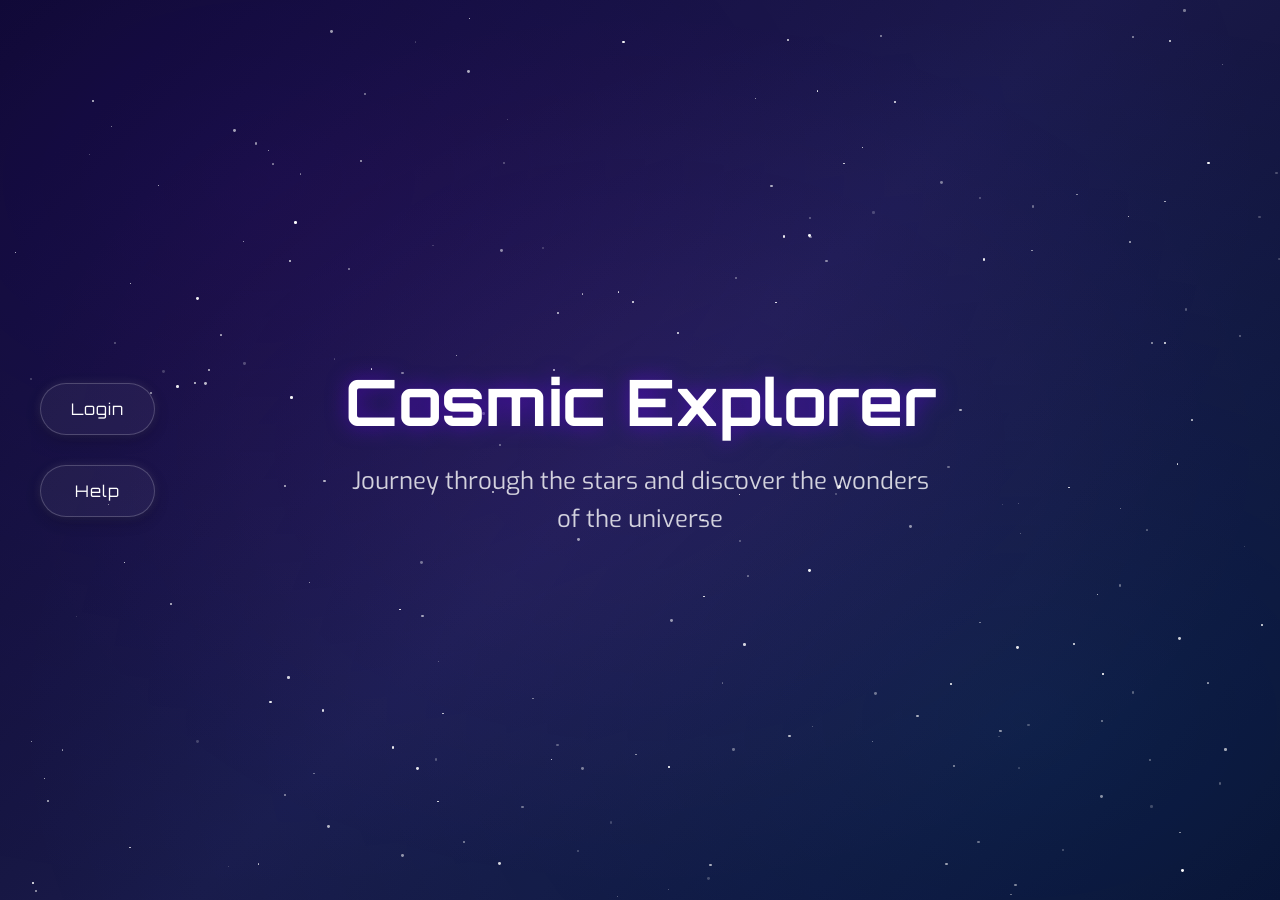
==== commit 52e674c8: "Update index.html" ====
--- a/index.html
+++ b/index.html
@@ -559,8 +559,7 @@
         <div class="input-group">
             <input type="password" required>
             <label>Password</label>
-        </div>
-        <button class="login-btn">Enter the Cosmos</button>
+        </div><button class="login-btn" onclick="redirectToCosmos()">Enter the Cosmos</button>
     </div>
     
     <!-- Quotes page -->
@@ -816,6 +815,11 @@
                 });
             }, 100);
         });
+        // Redirect to star.html on login
+function redirectToCosmos() {
+    window.location.href = "star.html";
+}
+
     </script>
 </body>
 </html>
